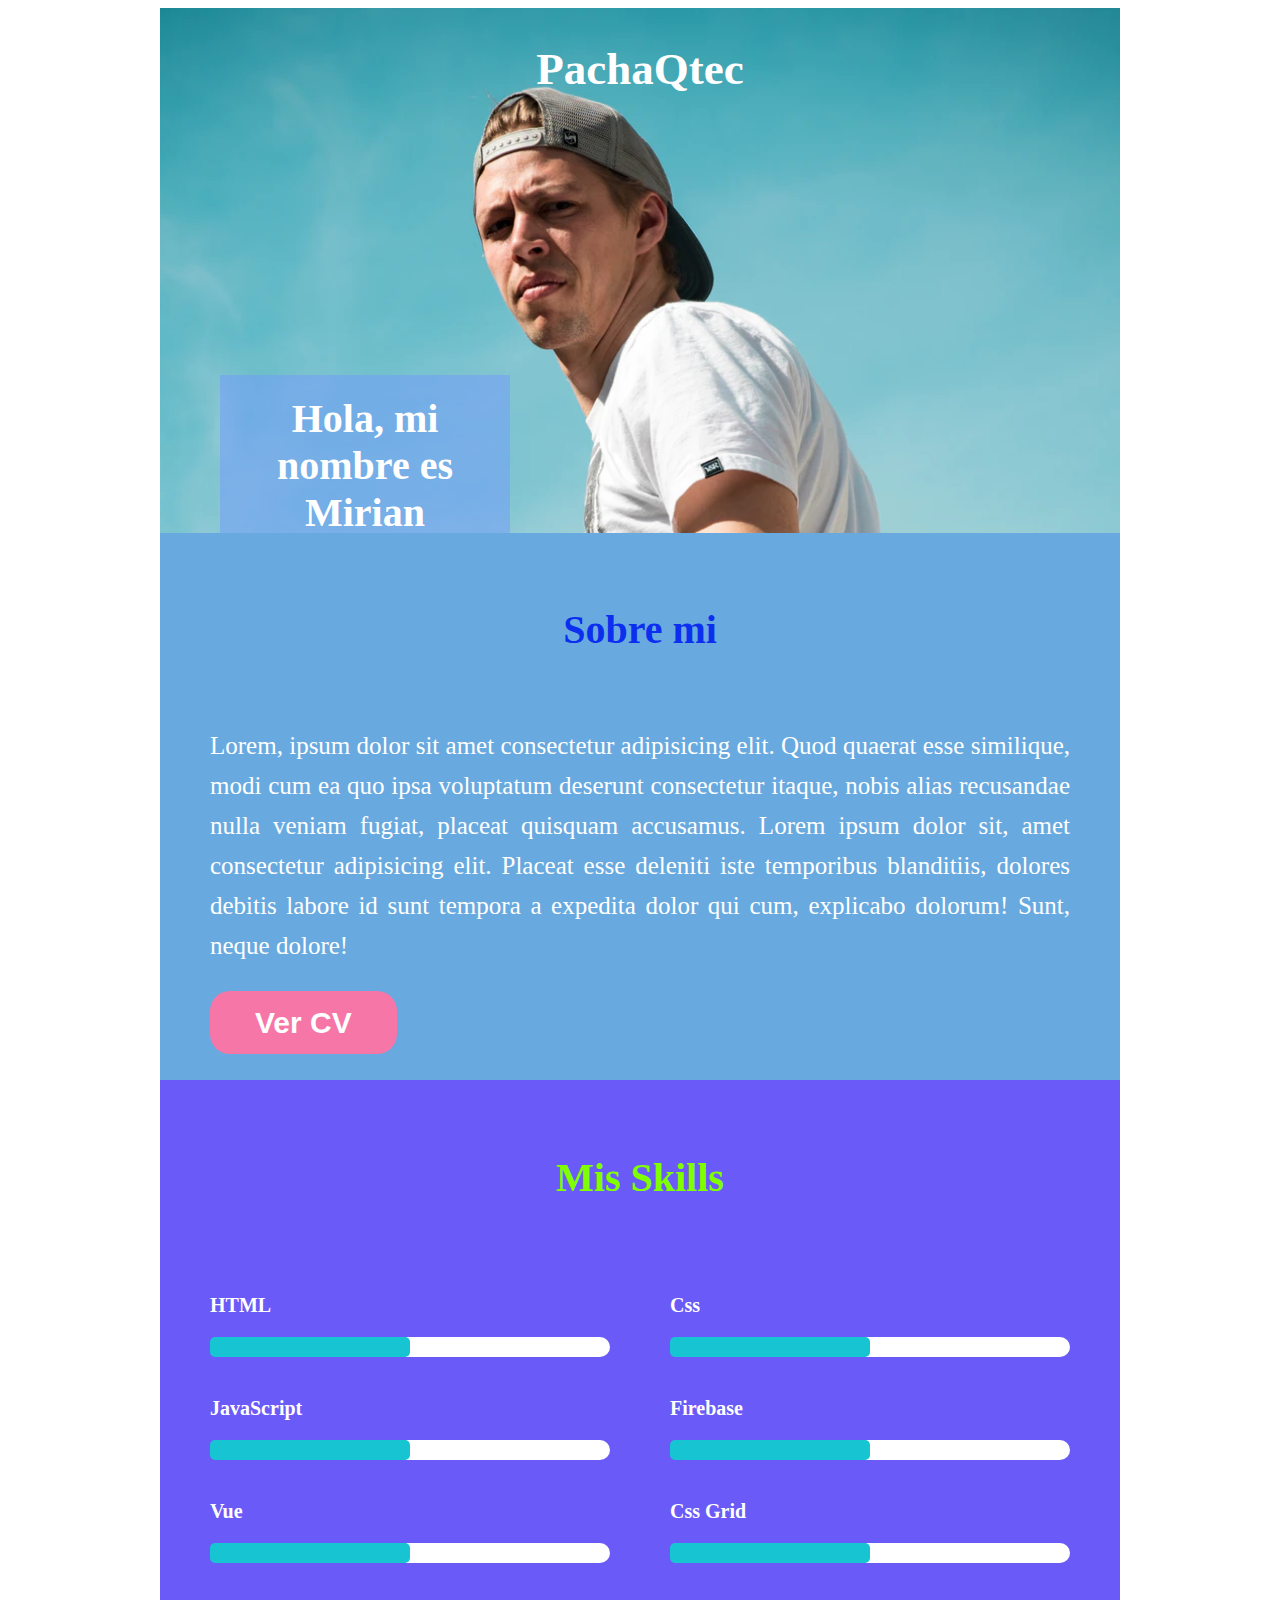
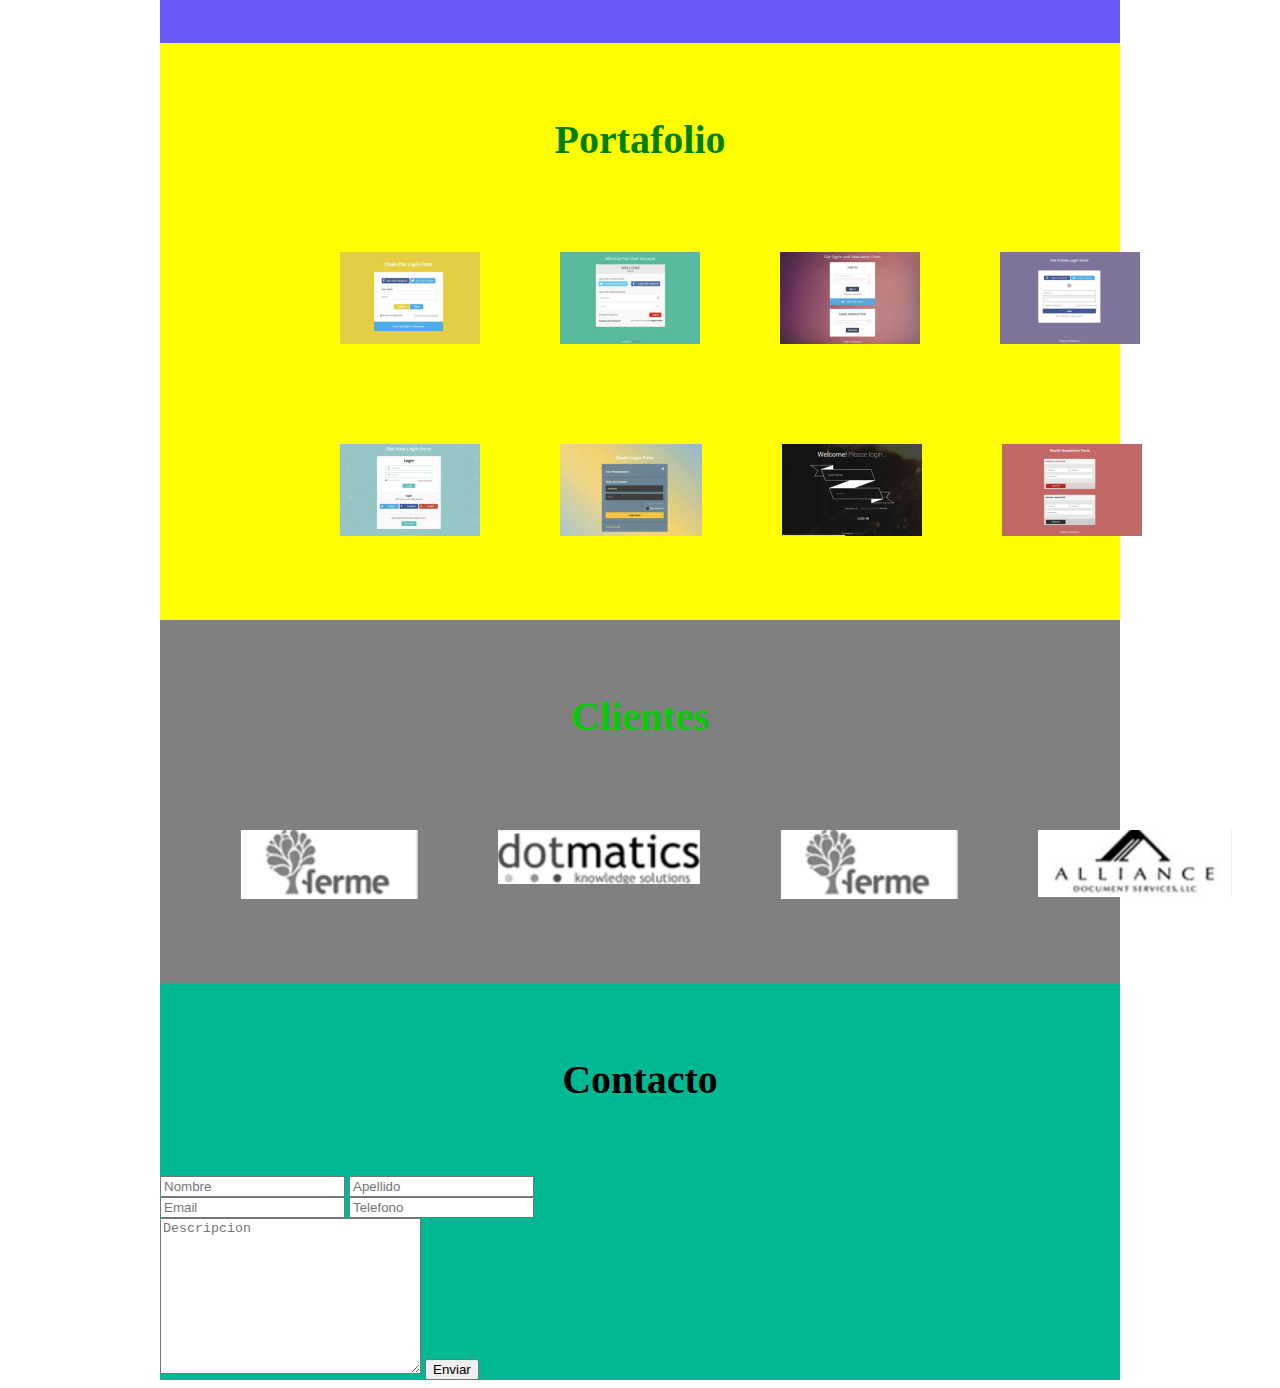
==== index.html @ dd6a8d08 "avance reto" ====
<!DOCTYPE html>
<html lang="en">
  <head>
    <meta charset="UTF-8" />
    <meta name="viewport" content="width=device-width, initial-scale=1.0" />
    <title>Document</title>
    <link rel="stylesheet" href="./styles/reset.css">
    <link rel="stylesheet" href="./styles/main.css">
  </head>
  <body>
    <main>
      <section class="section">
        <div class="div-section image">
        <h1>PachaQtec</h1>        
        <h2 class="hi-name">Hola, mi nombre es Mirian Quispe</h2>
       </div>
      </section>
      <section class="section">
        <div class="div-section section2">
        <h2 class="h2-about-me">Sobre mi</h2>
        <div class="aling2">
        <p class="paragraph">
          Lorem, ipsum dolor sit amet consectetur adipisicing elit. Quod quaerat
          esse similique, modi cum ea quo ipsa voluptatum deserunt consectetur
          itaque, nobis alias recusandae nulla veniam fugiat, placeat quisquam
          accusamus. Lorem ipsum dolor sit, amet consectetur adipisicing elit.
          Placeat esse deleniti iste temporibus blanditiis, dolores debitis
          labore id sunt tempora a expedita dolor qui cum, explicabo dolorum!
          Sunt, neque dolore!
        </p>
        <a href="#">Ver CV</a>
      </div>
      </div>
      </section>
      <section class="section">
        <div class="div-section section3">
        <h2 class="h2-skills">Mis Skills</h2>
        <div class="size-skills">
          <div class="aling-skills">
            <div>
                <h3>HTML</h3>
                <div class="firts"><div class="second"></div></div>
            </div>
            <div>
                <h3>Css</h3>
                <div class="firts"><div class="second"></div></div>
            </div>
          </div>
          <div class="aling-skills">
            <div>
                <h3>JavaScript</h3>
                <div class="firts"><div class="second"></div></div>
            </div>
            <div>
                <h3>Firebase</h3>
                <div class="firts"><div class="second"></div></div>
            </div>
          </div>
          <div class="aling-skills">
            <div>
                <h3>Vue</h3>
                <div class="firts"><div class="second"></div></div>
            </div>
            <div>
                <h3>Css Grid</h3>
                <div class="firts"><div class="second"></div></div>
            </div>
          </div>
        </div>
        </div>
      </section>
      <section class="section">
        <div class="div-section section4">
        <h2 class="h2-portfolio">Portafolio</h2>
        <div class="row">
          <figure>
            <img src="./images/2.png" alt="portafolio1" />
          </figure>
          <figure>
              <img src="./images/3.png" alt="portafolio2" />
            </figure>
            <figure>
              <img src="./images/4.png" alt="portafolio3" />
            </figure>
            <figure>
              <img src="./images/5.png" alt="portafolio4" />
            </figure>
        </div>

        <div class="row">
          <figure>
            <img src="./images/6.png" alt="portafolio5" />
          </figure>
          <figure>
              <img src="./images/7.png" alt="portafolio6" />
            </figure>
            <figure>
              <img src="./images/8.png" alt="portafolio7" />
            </figure>
            <figure>
              <img src="./images/image.png" alt="portafolio8" />
            </figure>
        </div>
          </div>
      </section>
      <section class="section">
        <div class="div-section section5">
        <h2 class="h2-clients">Clientes</h2>
        <div class="row-clients">
          <figure>
            <img src="./images/9.png" alt="client1" />
          </figure>
          <figure>
              <img src="./images/10.png" alt="client1" />
          </figure>
          <figure>
              <img src="./images/9.png" alt="client1" />
          </figure>
          <figure>
              <img src="./images/11.png" alt="client1" />
          </figure>
        </div>
      </div>
      </section>
      <section class="section">
        <div class="div-section section6">
        <h2 class="h2-contact">Contacto</h2>
        <form action="">
          <div> 
            <input type="text" placeholder="Nombre" pattern="[A-Za-z]"/>
            <input type="text" placeholder="Apellido" pattern="[A-Za-z]"/>

          </div>
          <div>
            <input type="email" placeholder="Email" minlength="6" maxlength="50"/>
            <input type="text" placeholder="Telefono" minlength="5" maxlength="10" pattern="[0-9]"/> 
          </div>
          <textarea cols="30" rows="10" placeholder="Descripcion" maxlength="150" pattern="[A-Za-z]"></textarea>
          <button>Enviar</button>
        </form>
      </div>
      </section>
    </main>
  </body>
</html>
---- styles/main.css ----
h1{
    text-align: center;
    color: white;
    font-size: 45px;
    padding-top: 5px;
    font-weight: bold;
}
.section {
    display: flex;
    justify-content: center;  
}
.image{
    background-image: url("../images/profile.png");
    height: 525px;
}
.div-section {
    width: 960px;
    
}
.hi-name {
    text-align: center;
    color: white;
    width: 250px;
    background-color: rgba(114, 153, 254, 0.5);
    padding: 20px;
    margin-left: 60px;
    margin-top: 280px;
}
h2{
    font-size: 40px;
    padding: 40px;
    text-align: center;
}
/*ABOUT ME*/

.section2{
    background-color: rgb(104, 170, 224);
}
.h2-about-me{
    color: rgb(12, 46, 238);
    font-weight: bolder;

}
.paragraph{
    font-size: 25px;
    line-height: 40px;
    padding-left: 50px;
    padding-right: 50px;
    color: white;
    text-align: justify ;
    margin-bottom: 40px;
}
.aling2{
    margin-bottom: 40px;
}

a{
    font-weight: bolder;
    font-family: Arial, Helvetica, sans-serif;
    font-size: 30px;
    padding: 15px 45px;
    background: rgb(245, 118, 167);
    border: 1px unset #740f66;
    color: #fff;
    border-radius: 20px;
    text-decoration:none;
    margin-left: 50px;
}
/*MY SKILLS*/
.section3{
    background-color: rgb(106, 90, 247);
}

.size-skills{
    margin-bottom: 80px;

}
h3{
    font-size: 20px;
    color: #fff;
    margin-bottom: 20px;
}
.h2-skills{
    color: chartreuse;
    font-weight: bolder;
}

.firts {
    background: #fff;
    height: 20px;
    width: 400px;
    border-radius: 10px;
}

.second {
    background: rgb(22, 197, 209);
    height: 20px;
    width: 200px;
    border-radius: 5px;
}

.aling-skills{
    display: flex;
    margin-bottom: 20px;
    justify-content: space-between;
    padding-left: 50px;
    padding-right: 50px;
}

/*Portafolio*/
.h2-portfolio{
    color: green;
}

.section4{
    background-color: yellow ;
    font-weight: bolder;
}
.row{
    display: flex;
    align-content: space-between;
    padding-left: 140px;
    margin-bottom: 60px;
}
figure{
    margin-right: 40px;
    margin-bottom: 20px;
}

/*Clients*/

.h2-clients{
    color: rgb(9, 201, 9);
    font-weight: bolder;
}
.section5{
    background-color: grey;
}
.row-clients{
    display: flex;
    align-content: space-between;
    padding-left: 40px;
    padding-right: 40px;
    margin-bottom: 60px;
}
/*Contact*/
.section6{
    background-color: #00b894;
}
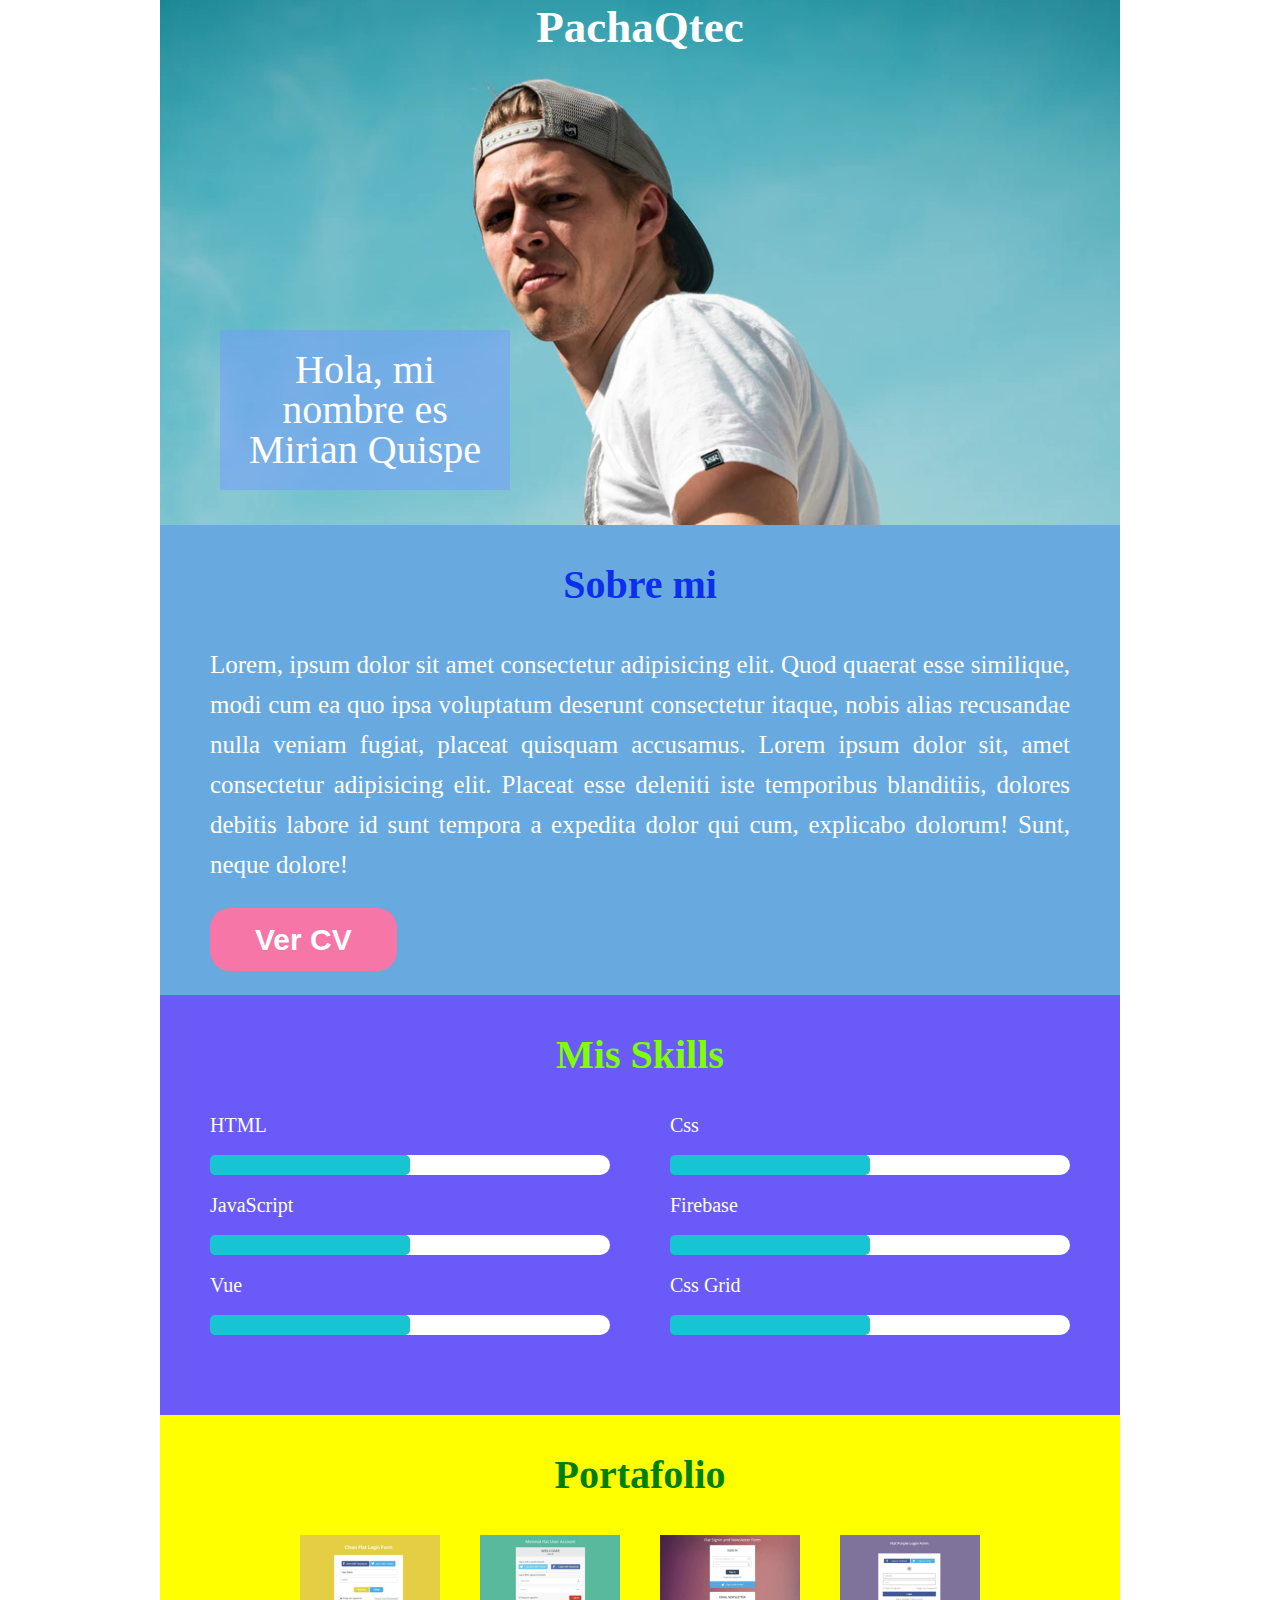
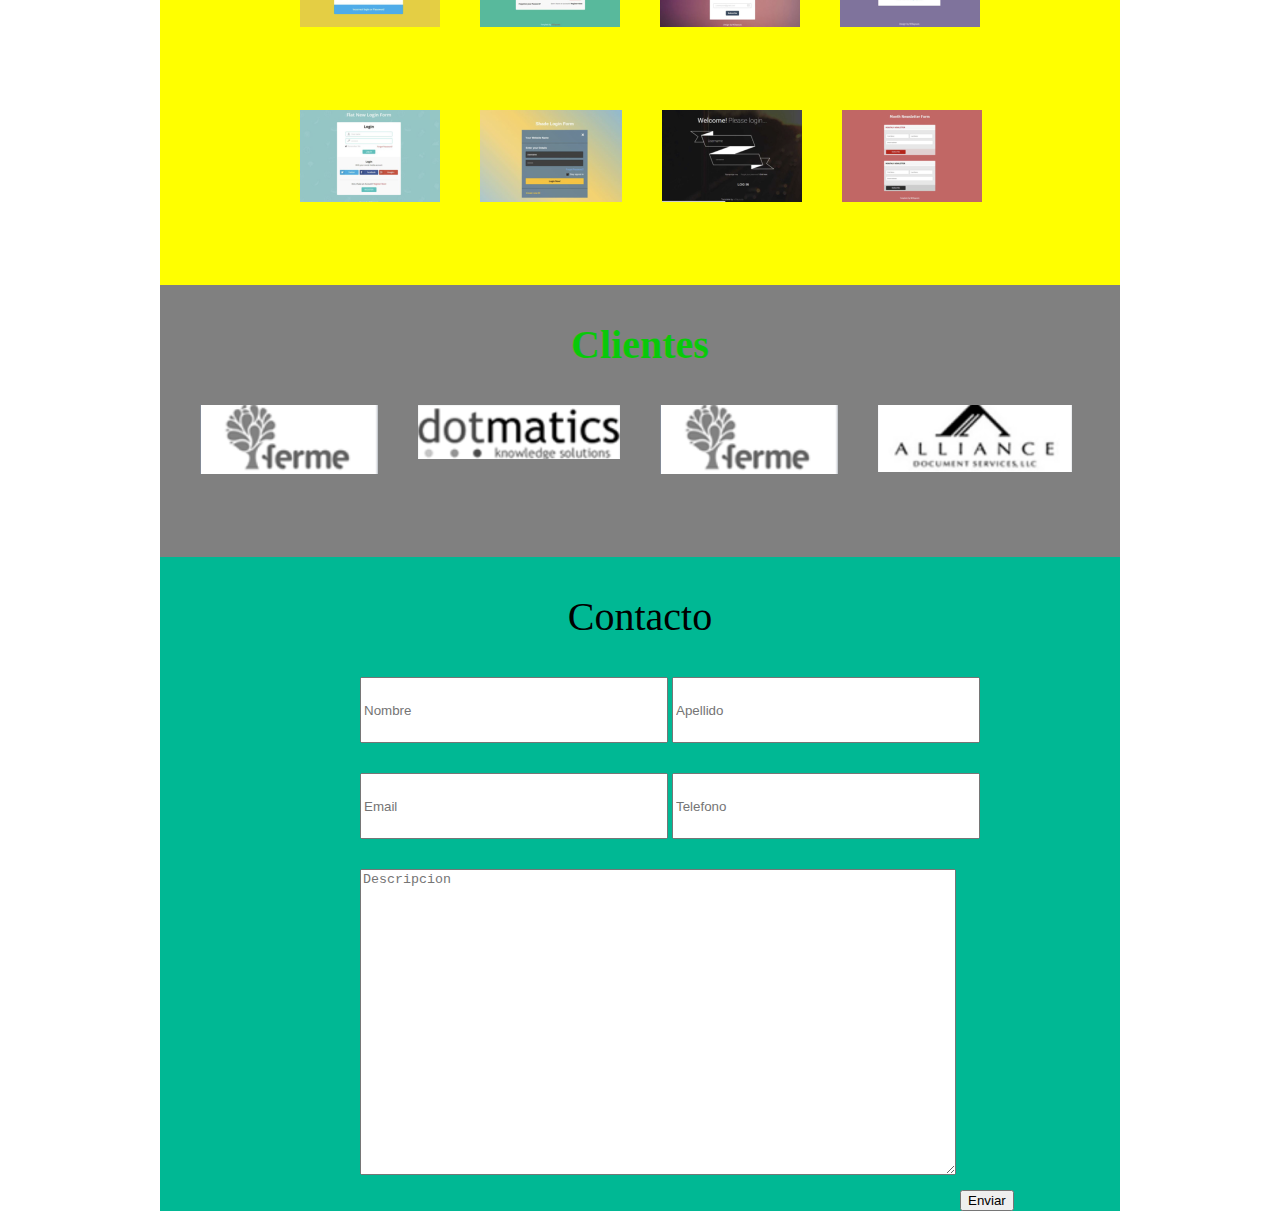
==== commit 9cfa28eb: "form by css" ====
--- a/index.html
+++ b/index.html
@@ -125,18 +125,18 @@
       <section class="section">
         <div class="div-section section6">
         <h2 class="h2-contact">Contacto</h2>
-        <form action="">
-          <div> 
+        <form action="#">
+          <div class="form"> 
             <input type="text" placeholder="Nombre" pattern="[A-Za-z]"/>
             <input type="text" placeholder="Apellido" pattern="[A-Za-z]"/>
 
           </div>
-          <div>
+          <div class="form">
             <input type="email" placeholder="Email" minlength="6" maxlength="50"/>
             <input type="text" placeholder="Telefono" minlength="5" maxlength="10" pattern="[0-9]"/> 
           </div>
-          <textarea cols="30" rows="10" placeholder="Descripcion" maxlength="150" pattern="[A-Za-z]"></textarea>
-          <button>Enviar</button>
+          <textarea  cols="30" rows="10" placeholder="Descripcion" maxlength="150" pattern="[A-Za-z]"></textarea>
+          <button type="submit">Enviar</button>
         </form>
       </div>
       </section>
--- a/styles/main.css
+++ b/styles/main.css
@@ -149,6 +149,24 @@
     background-color: #00b894;
 }
 
+.form{
+    margin: auto;
+    padding-left: 200px;
+    margin-bottom: 30px;
+}
+input{
+    width: 300px;
+    height: 60px;
+}
+
+textarea{
+    width: 590px;
+    height: 300px;
+    margin-left: 200px;
+    margin-bottom: 30px;
+}
+
+
 
 
 
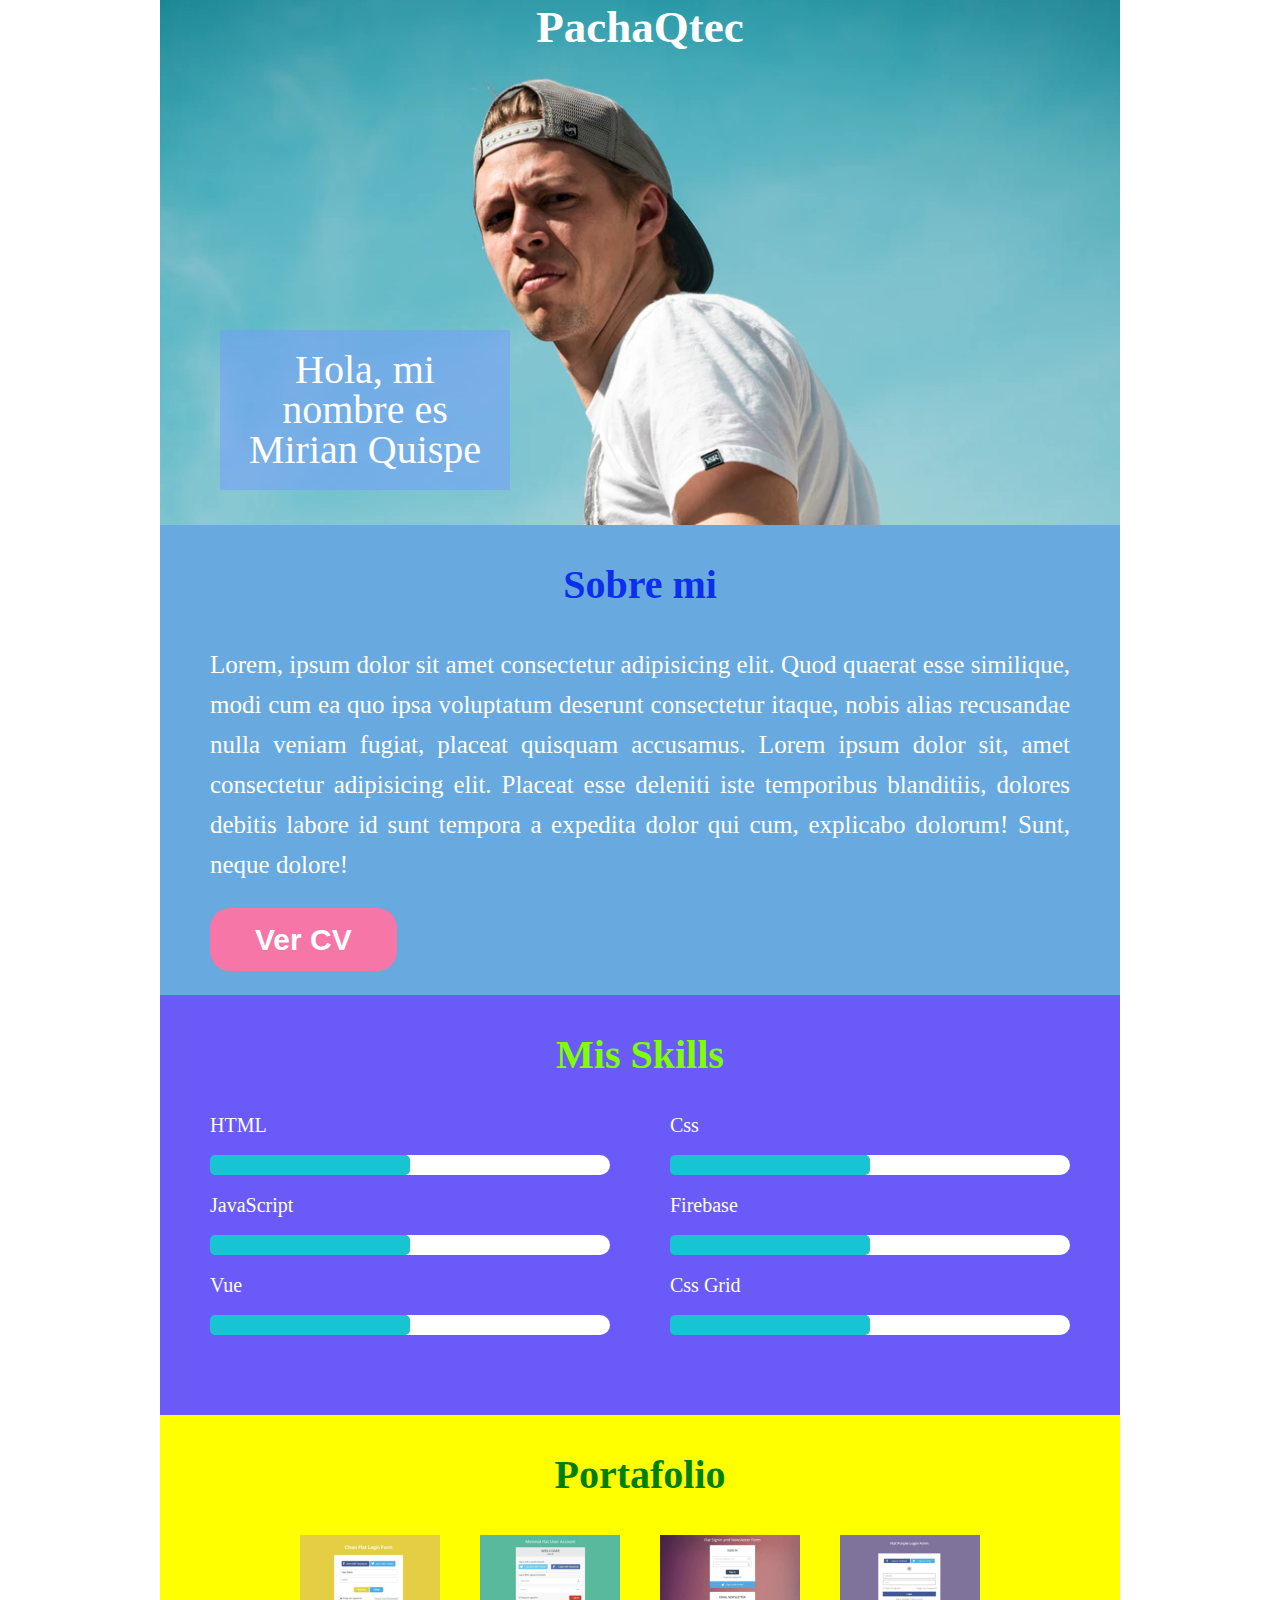
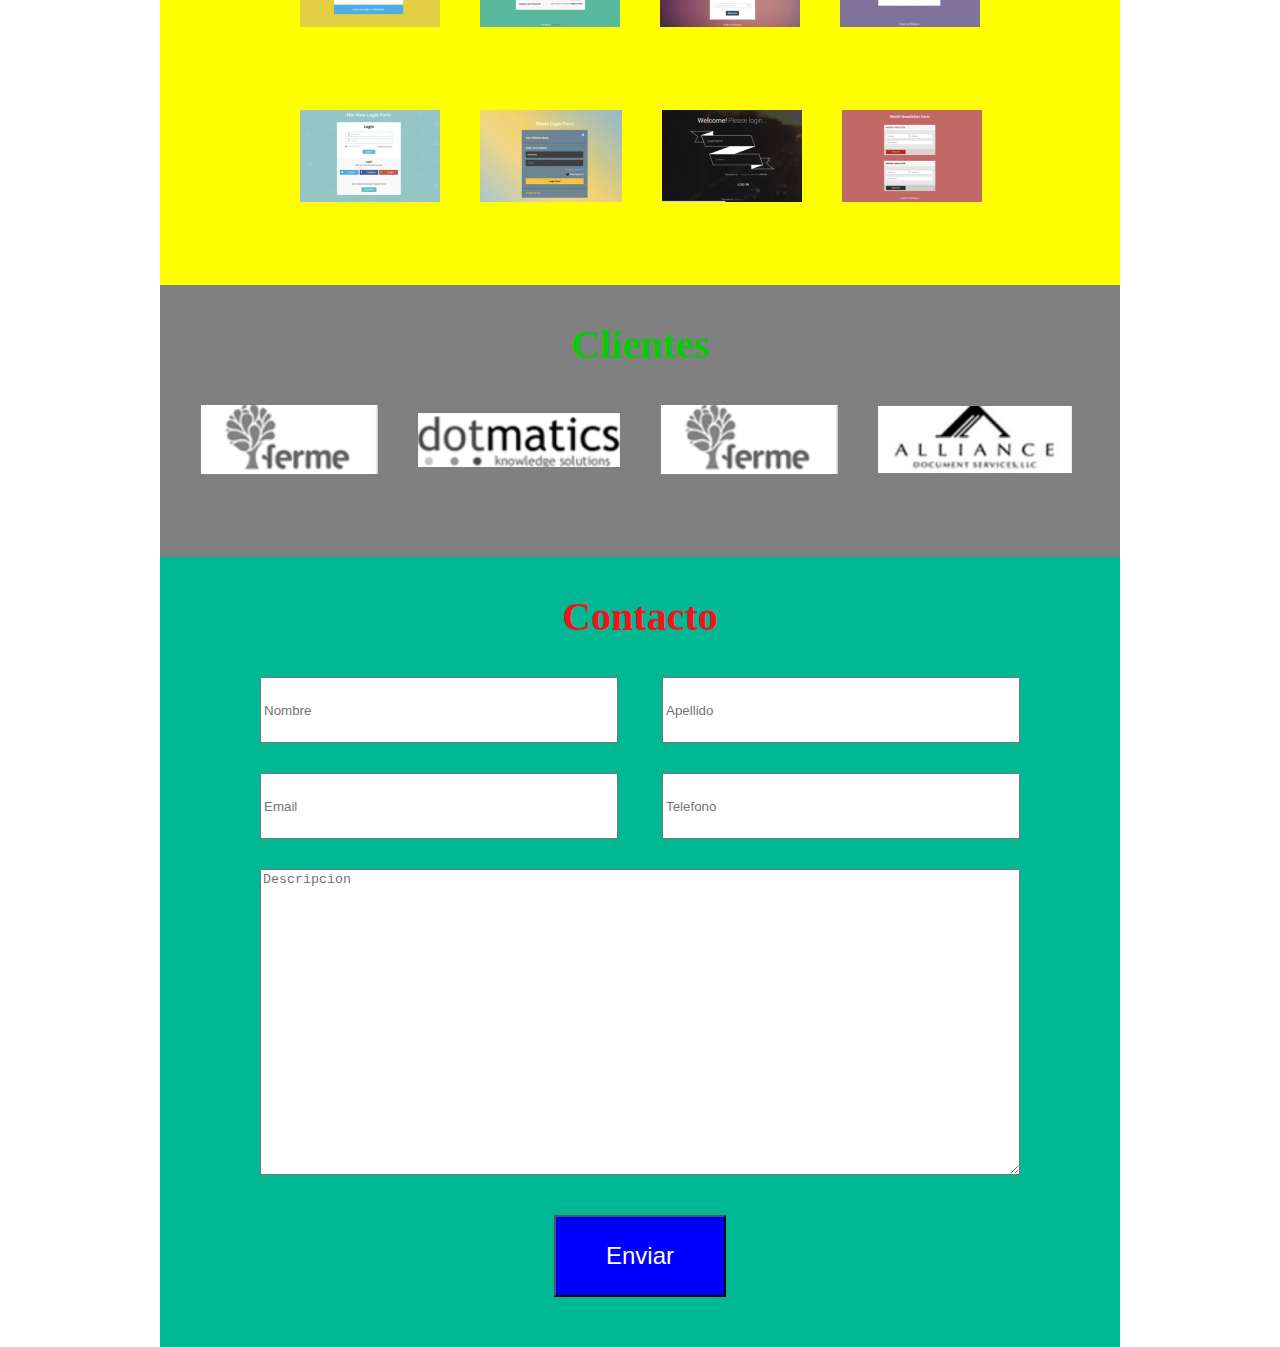
==== commit 18465ef6: "firts-finish profile" ====
--- a/index.html
+++ b/index.html
@@ -16,7 +16,7 @@
        </div>
       </section>
       <section class="section">
-        <div class="div-section section2">
+        <div class="div-section about-me">
         <h2 class="h2-about-me">Sobre mi</h2>
         <div class="aling2">
         <p class="paragraph">
@@ -33,7 +33,7 @@
       </div>
       </section>
       <section class="section">
-        <div class="div-section section3">
+        <div class="div-section skills">
         <h2 class="h2-skills">Mis Skills</h2>
         <div class="size-skills">
           <div class="aling-skills">
@@ -70,7 +70,7 @@
         </div>
       </section>
       <section class="section">
-        <div class="div-section section4">
+        <div class="div-section portfolio">
         <h2 class="h2-portfolio">Portafolio</h2>
         <div class="row">
           <figure>
@@ -104,7 +104,7 @@
           </div>
       </section>
       <section class="section">
-        <div class="div-section section5">
+        <div class="div-section clients">
         <h2 class="h2-clients">Clientes</h2>
         <div class="row-clients">
           <figure>
@@ -123,20 +123,25 @@
       </div>
       </section>
       <section class="section">
-        <div class="div-section section6">
+        <div class="div-section contact">
         <h2 class="h2-contact">Contacto</h2>
         <form action="#">
           <div class="form"> 
-            <input type="text" placeholder="Nombre" pattern="[A-Za-z]"/>
-            <input type="text" placeholder="Apellido" pattern="[A-Za-z]"/>
+            <input type="text" placeholder="Nombre" pattern="[A-Za-z]" required/>
+            <input type="text" placeholder="Apellido" pattern="[A-Za-z]" required/>
 
           </div>
           <div class="form">
-            <input type="email" placeholder="Email" minlength="6" maxlength="50"/>
-            <input type="text" placeholder="Telefono" minlength="5" maxlength="10" pattern="[0-9]"/> 
+            <input type="email" placeholder="Email" minlength="6" maxlength="50" required/>
+            <input type="text" placeholder="Telefono" minlength="5" maxlength="10" pattern="[0-9]" required/> 
           </div>
-          <textarea  cols="30" rows="10" placeholder="Descripcion" maxlength="150" pattern="[A-Za-z]"></textarea>
+          <div class="form">
+          <textarea cols="30" rows="10" placeholder="Descripcion" maxlength="150" pattern="[A-Za-z]" required></textarea>
+        </div>
+        <div class="button">
           <button type="submit">Enviar</button>
+        </div>
+        
         </form>
       </div>
       </section>
--- a/styles/main.css
+++ b/styles/main.css
@@ -34,7 +34,7 @@
 }
 /*ABOUT ME*/
 
-.section2{
+.about-me{
     background-color: rgb(104, 170, 224);
 }
 .h2-about-me{
@@ -68,7 +68,7 @@
     margin-left: 50px;
 }
 /*MY SKILLS*/
-.section3{
+.skills{
     background-color: rgb(106, 90, 247);
 }
 
@@ -113,7 +113,7 @@
     color: green;
 }
 
-.section4{
+.portfolio{
     background-color: yellow ;
     font-weight: bolder;
 }
@@ -134,36 +134,58 @@
     color: rgb(9, 201, 9);
     font-weight: bolder;
 }
-.section5{
+.clients{
     background-color: grey;
 }
 .row-clients{
     display: flex;
+    align-items: center;
     align-content: space-between;
     padding-left: 40px;
     padding-right: 40px;
     margin-bottom: 60px;
 }
 /*Contact*/
-.section6{
+.contact{
     background-color: #00b894;
 }
 
 .form{
-    margin: auto;
-    padding-left: 200px;
-    margin-bottom: 30px;
+    display: flex;
+    margin-bottom: 30px; 
+    justify-content: space-between;
+    margin-left: 100px;
+    margin-right: 100px;
 }
 input{
-    width: 300px;
+    width: 350px;
     height: 60px;
+}
+.h2-contact{
+    color: rgb(248, 16, 27);
+    font-weight: bolder;
 }
 
 textarea{
-    width: 590px;
+    width: 100%;
     height: 300px;
-    margin-left: 200px;
-    margin-bottom: 30px;
+    margin-bottom: 10px;
+}
+button{
+    font-size: 24px;
+    padding:  25px 50px 25px 50px;
+    display: flex;
+    margin-bottom: 20px;
+    text-align: center;
+    color: white;
+    background-color: blue;
+}
+.button{
+    display: flex;
+    justify-content: center;
+    margin-bottom: 30px; 
+    margin-left: 100px;
+    margin-right: 100px;
 }
 
 
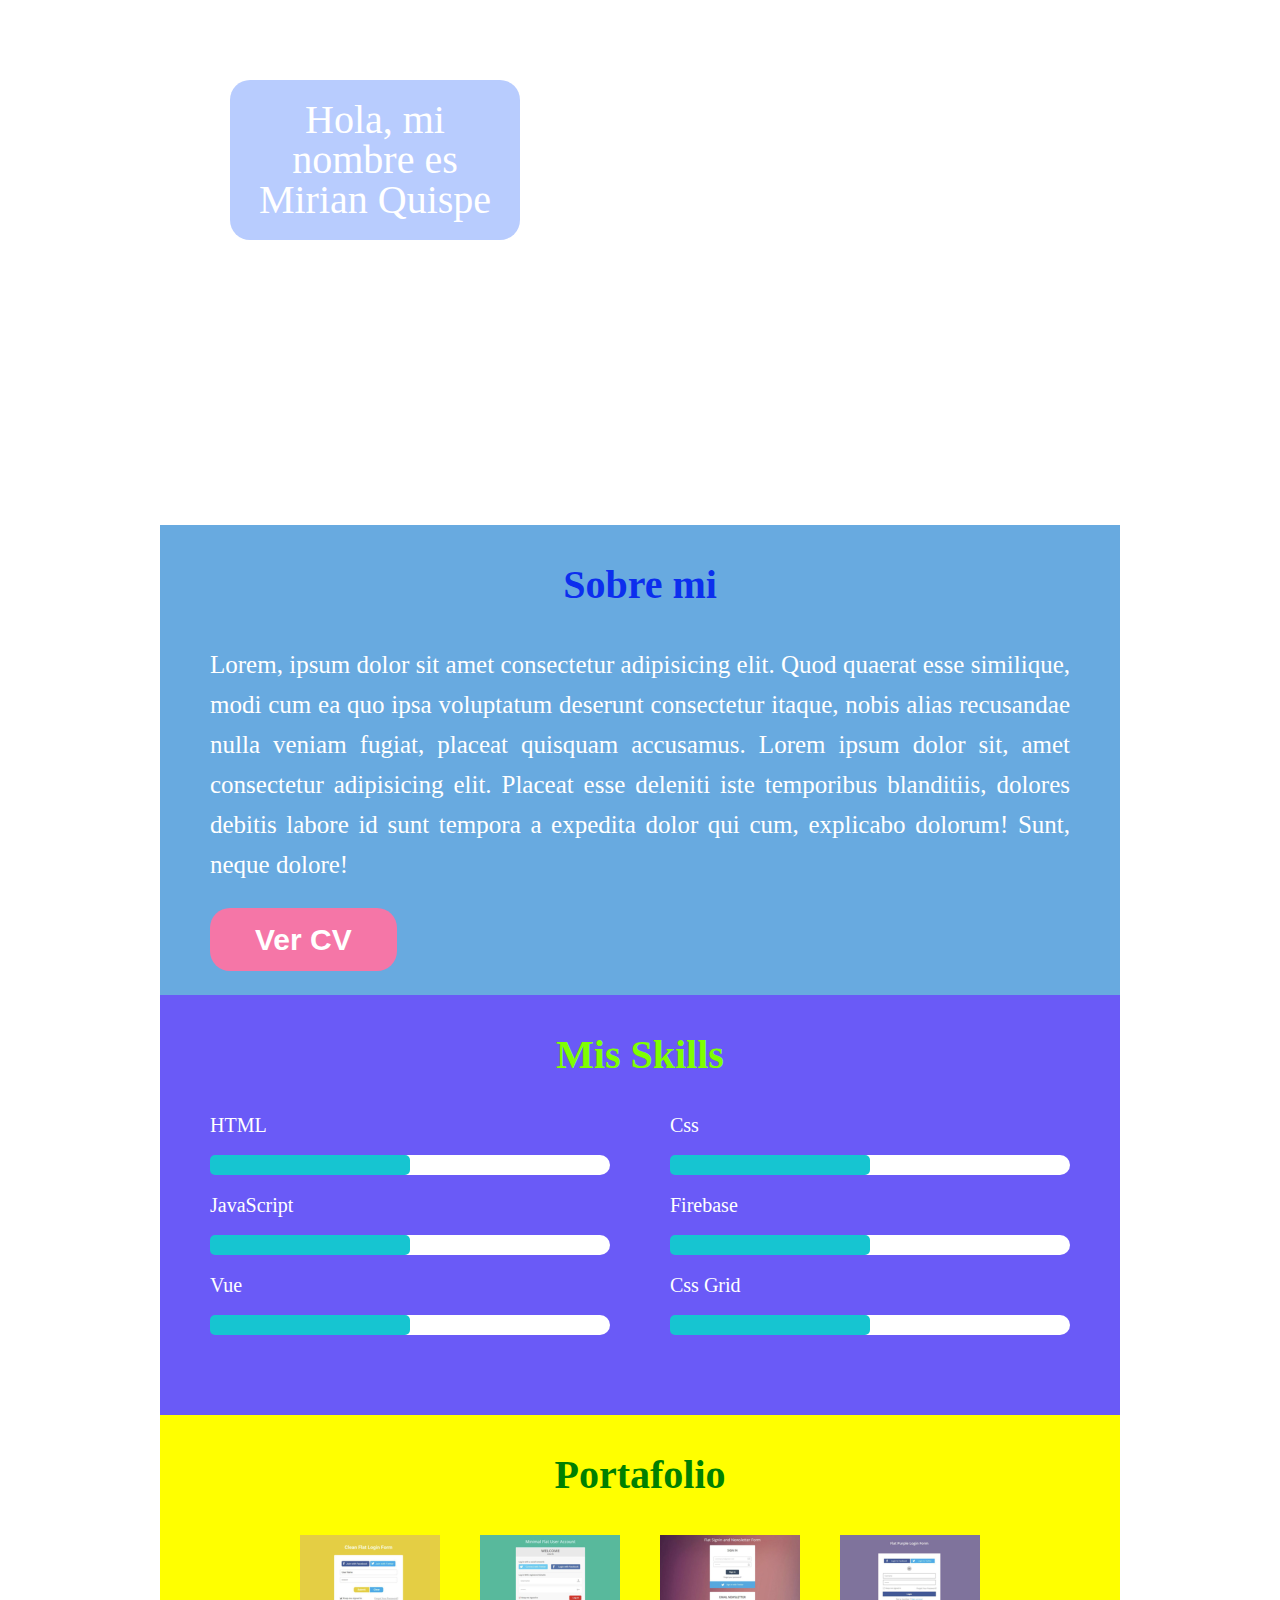
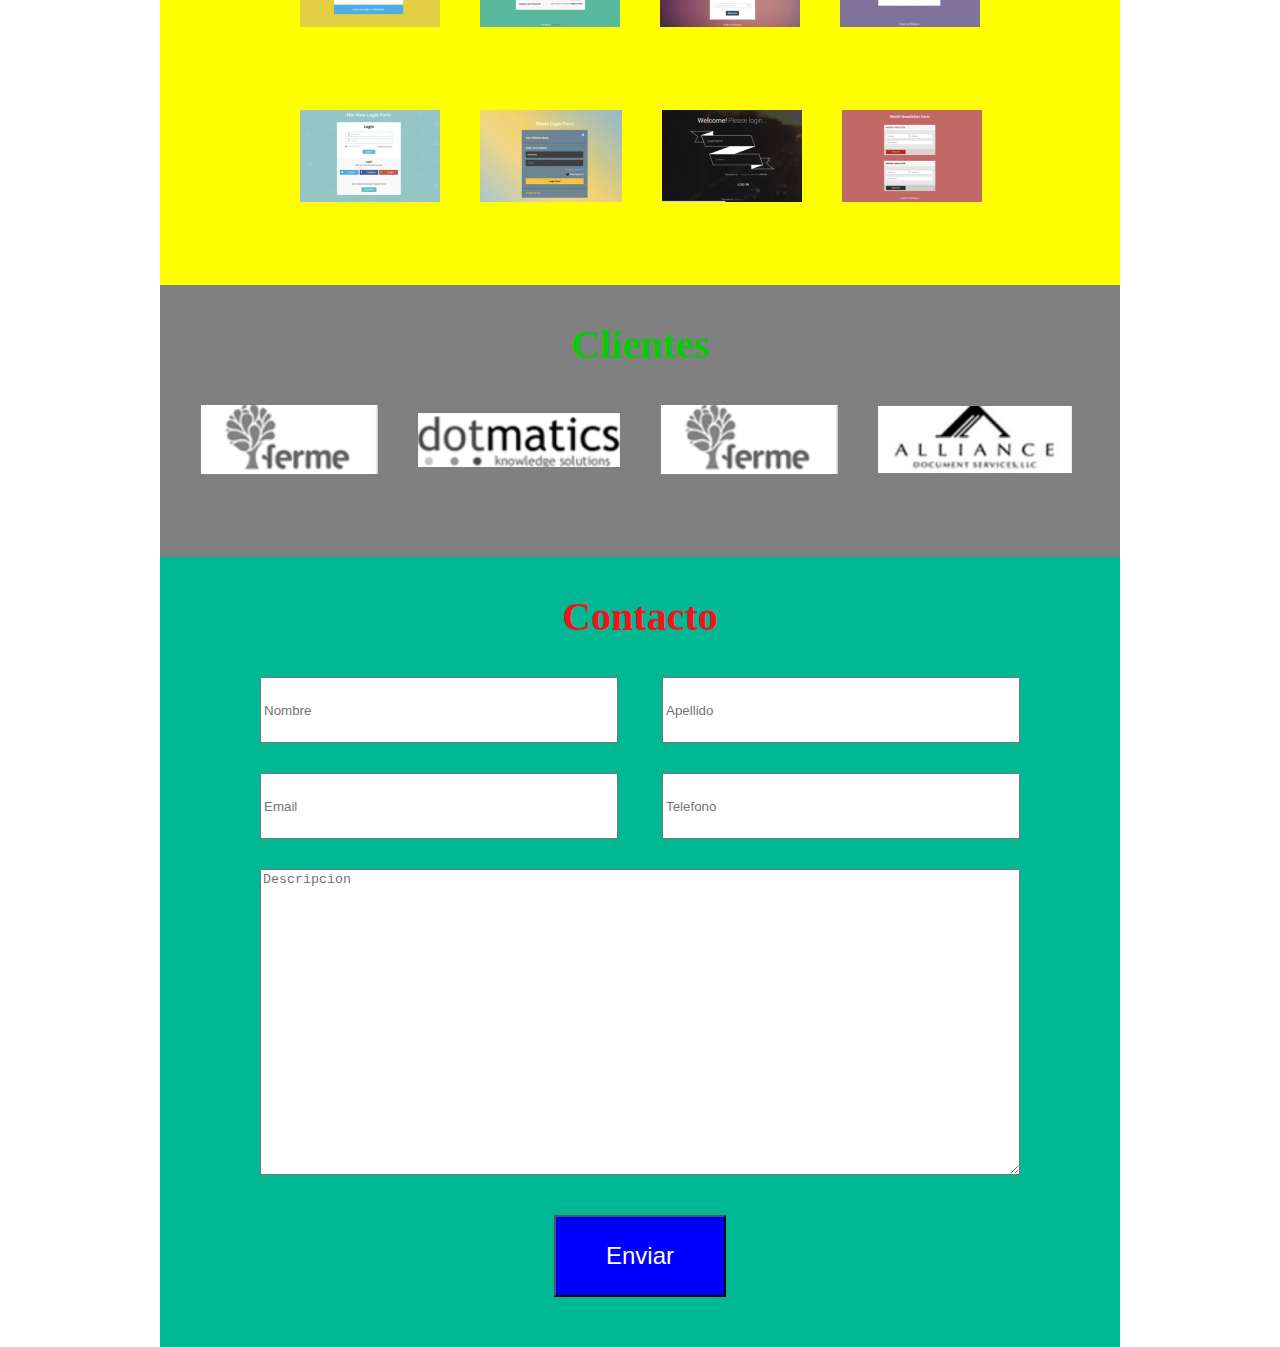
==== commit 5ddb2c78: "finish-profile" ====
--- a/index.html
+++ b/index.html
@@ -11,7 +11,7 @@
     <main>
       <section class="section">
         <div class="div-section image">
-        <h1>PachaQtec</h1>        
+       <!--<h1>PachaQtec</h1>-->        
         <h2 class="hi-name">Hola, mi nombre es Mirian Quispe</h2>
        </div>
       </section>
--- a/styles/main.css
+++ b/styles/main.css
@@ -1,17 +1,23 @@
+main{
+    background-image: url("../images/blue2.jpg");
+	background-attachment: fixed;
+}
 
 h1{
-    text-align: center;
-    color: white;
+    /*text-align: center;*/
+    padding-left: 50px;
+    color: rgb(20, 121, 216);
     font-size: 45px;
     padding-top: 5px;
     font-weight: bold;
-}
+}   
 .section {
     display: flex;
     justify-content: center;  
 }
 .image{
-    background-image: url("../images/profile.png");
+    background-image: url("../images/kira3.jpg");
+    background-repeat: no-repeat;
     height: 525px;
 }
 .div-section {
@@ -23,9 +29,13 @@
     color: white;
     width: 250px;
     background-color: rgba(114, 153, 254, 0.5);
+    border-bottom-left-radius: 20px;
+    border-bottom-right-radius: 20px;
+    border-top-left-radius: 20px;
+    border-top-right-radius: 20px;
     padding: 20px;
-    margin-left: 60px;
-    margin-top: 280px;
+    margin-left: 70px;
+    margin-top: 80px;
 }
 h2{
     font-size: 40px;
@@ -35,6 +45,7 @@
 /*ABOUT ME*/
 
 .about-me{
+    /*border-top-right-radius: 160px;*/
     background-color: rgb(104, 170, 224);
 }
 .h2-about-me{
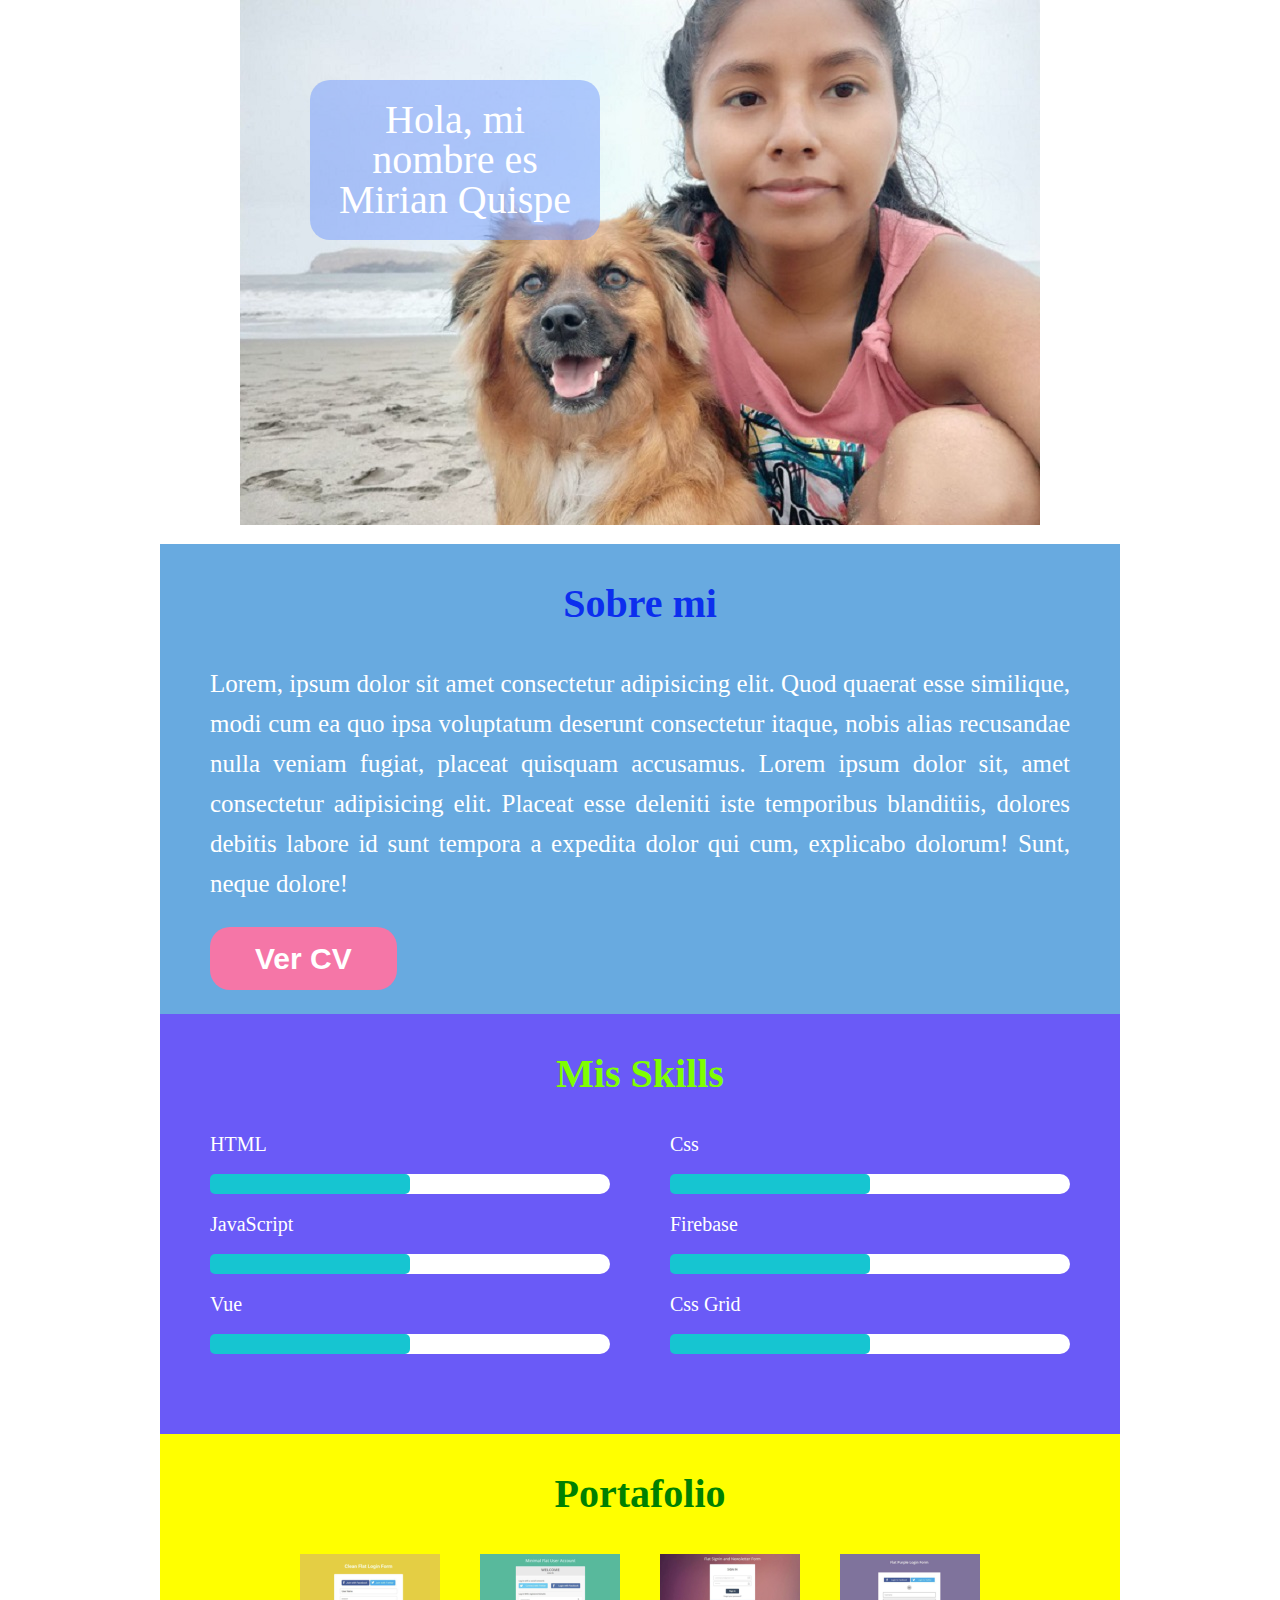
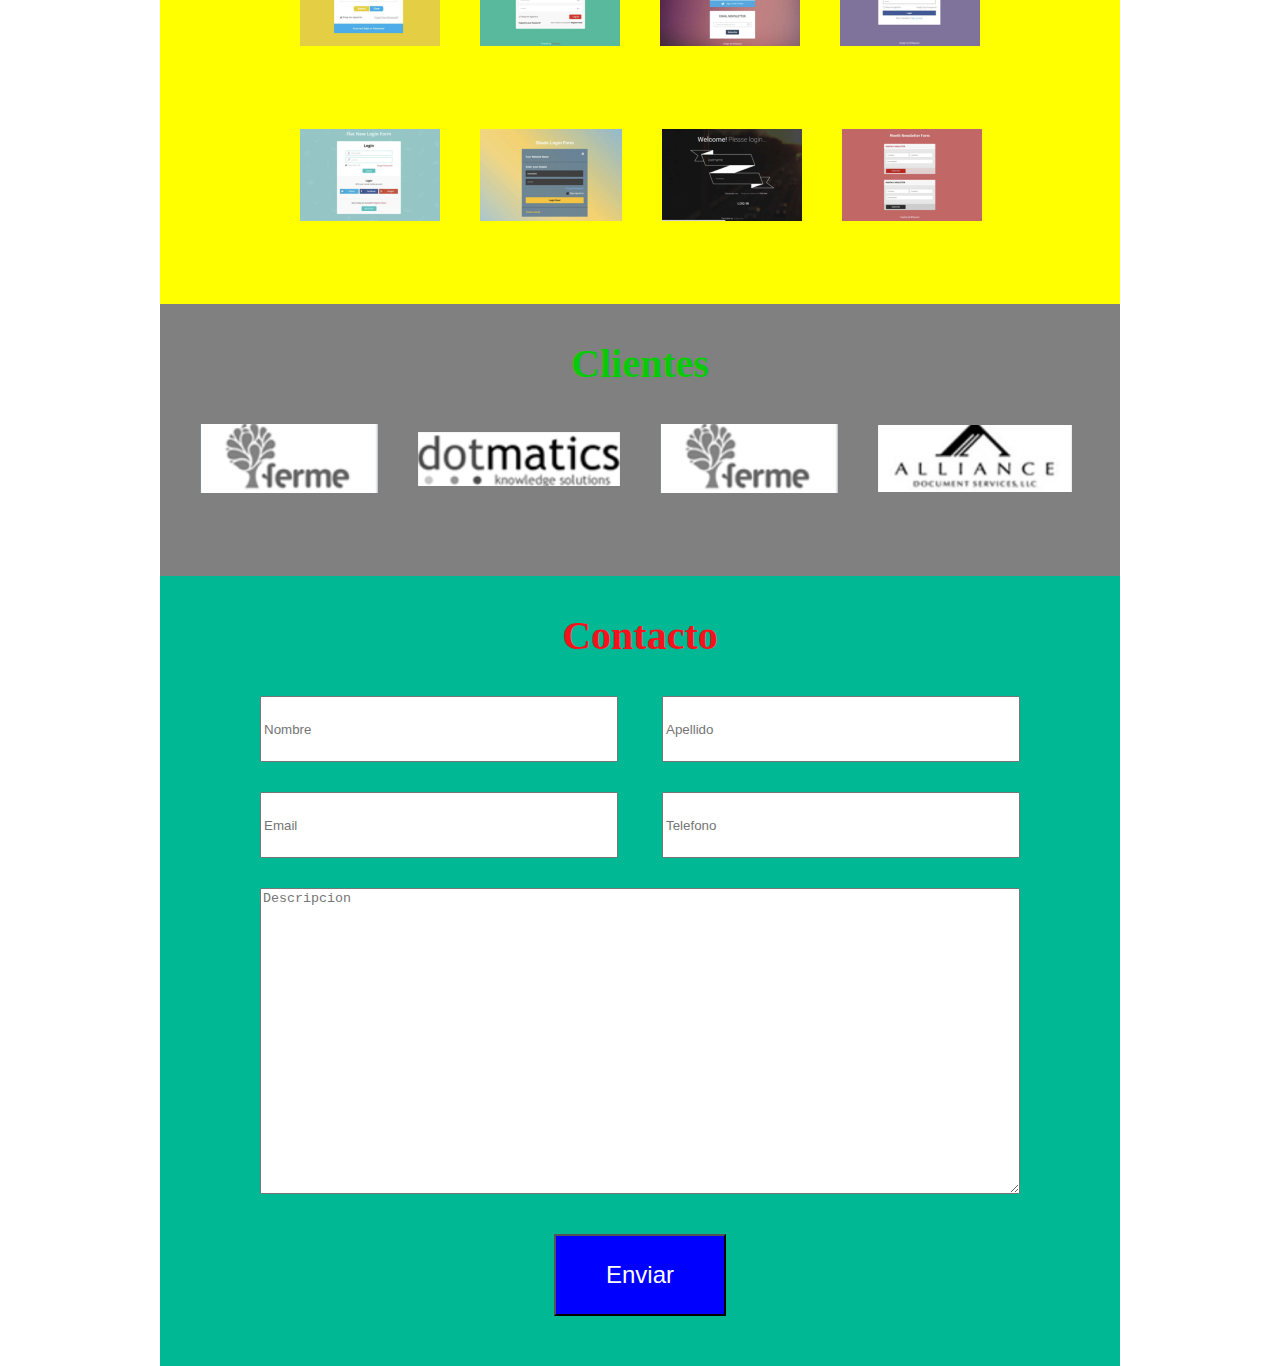
==== commit 2aa3b4a0: "some" ====
--- a/index.html
+++ b/index.html
@@ -4,79 +4,81 @@
     <meta charset="UTF-8" />
     <meta name="viewport" content="width=device-width, initial-scale=1.0" />
     <title>Document</title>
-    <link rel="stylesheet" href="./styles/reset.css">
-    <link rel="stylesheet" href="./styles/main.css">
+    <link rel="stylesheet" href="./styles/reset.css" />
+    <link rel="stylesheet" href="./styles/main.css" />
   </head>
   <body>
     <main>
-      <section class="section">
-        <div class="div-section image">
-       <!--<h1>PachaQtec</h1>-->        
-        <h2 class="hi-name">Hola, mi nombre es Mirian Quispe</h2>
-       </div>
+      <section>
+        <div class="div-section width-imagen">
+          <div class="image">
+            <h2 class="hi-name">Hola, mi nombre es Mirian Quispe</h2>
+          </div>
+          <!--<h1>PachaQtec</h1>-->
+        </div>
       </section>
-      <section class="section">
+      <section>
         <div class="div-section about-me">
-        <h2 class="h2-about-me">Sobre mi</h2>
-        <div class="aling2">
-        <p class="paragraph">
-          Lorem, ipsum dolor sit amet consectetur adipisicing elit. Quod quaerat
-          esse similique, modi cum ea quo ipsa voluptatum deserunt consectetur
-          itaque, nobis alias recusandae nulla veniam fugiat, placeat quisquam
-          accusamus. Lorem ipsum dolor sit, amet consectetur adipisicing elit.
-          Placeat esse deleniti iste temporibus blanditiis, dolores debitis
-          labore id sunt tempora a expedita dolor qui cum, explicabo dolorum!
-          Sunt, neque dolore!
-        </p>
-        <a href="#">Ver CV</a>
-      </div>
-      </div>
+          <h2 class="h2-about-me">Sobre mi</h2>
+          <div class="div-paragraph">
+            <p class="paragraph">
+              Lorem, ipsum dolor sit amet consectetur adipisicing elit. Quod
+              quaerat esse similique, modi cum ea quo ipsa voluptatum deserunt
+              consectetur itaque, nobis alias recusandae nulla veniam fugiat,
+              placeat quisquam accusamus. Lorem ipsum dolor sit, amet
+              consectetur adipisicing elit. Placeat esse deleniti iste
+              temporibus blanditiis, dolores debitis labore id sunt tempora a
+              expedita dolor qui cum, explicabo dolorum! Sunt, neque dolore!
+            </p>
+            <a href="#">Ver CV</a>
+          </div>
+        </div>
       </section>
-      <section class="section">
+      <section>
         <div class="div-section skills">
-        <h2 class="h2-skills">Mis Skills</h2>
-        <div class="size-skills">
-          <div class="aling-skills">
-            <div>
+          <h2 class="h2-skills">Mis Skills</h2>
+          <div class="size-skills">
+            <div class="aling-skills">
+              <div>
                 <h3>HTML</h3>
                 <div class="firts"><div class="second"></div></div>
-            </div>
-            <div>
+              </div>
+              <div>
                 <h3>Css</h3>
                 <div class="firts"><div class="second"></div></div>
+              </div>
             </div>
-          </div>
-          <div class="aling-skills">
-            <div>
+            <div class="aling-skills">
+              <div>
                 <h3>JavaScript</h3>
                 <div class="firts"><div class="second"></div></div>
-            </div>
-            <div>
+              </div>
+              <div>
                 <h3>Firebase</h3>
                 <div class="firts"><div class="second"></div></div>
+              </div>
             </div>
-          </div>
-          <div class="aling-skills">
-            <div>
+            <div class="aling-skills">
+              <div>
                 <h3>Vue</h3>
                 <div class="firts"><div class="second"></div></div>
-            </div>
-            <div>
+              </div>
+              <div>
                 <h3>Css Grid</h3>
                 <div class="firts"><div class="second"></div></div>
+              </div>
             </div>
           </div>
         </div>
-        </div>
       </section>
-      <section class="section">
+      <section>
         <div class="div-section portfolio">
-        <h2 class="h2-portfolio">Portafolio</h2>
-        <div class="row">
-          <figure>
-            <img src="./images/2.png" alt="portafolio1" />
-          </figure>
-          <figure>
+          <h2 class="h2-portfolio">Portafolio</h2>
+          <div class="row">
+            <figure>
+              <img src="./images/2.png" alt="portafolio1" />
+            </figure>
+            <figure>
               <img src="./images/3.png" alt="portafolio2" />
             </figure>
             <figure>
@@ -85,13 +87,13 @@
             <figure>
               <img src="./images/5.png" alt="portafolio4" />
             </figure>
-        </div>
+          </div>
 
-        <div class="row">
-          <figure>
-            <img src="./images/6.png" alt="portafolio5" />
-          </figure>
-          <figure>
+          <div class="row">
+            <figure>
+              <img src="./images/6.png" alt="portafolio5" />
+            </figure>
+            <figure>
               <img src="./images/7.png" alt="portafolio6" />
             </figure>
             <figure>
@@ -100,50 +102,78 @@
             <figure>
               <img src="./images/image.png" alt="portafolio8" />
             </figure>
+          </div>
         </div>
+      </section>
+      <section>
+        <div class="div-section clients">
+          <h2 class="h2-clients">Clientes</h2>
+          <div class="row-clients">
+            <figure>
+              <img src="./images/9.png" alt="client1" />
+            </figure>
+            <figure>
+              <img src="./images/10.png" alt="client1" />
+            </figure>
+            <figure>
+              <img src="./images/9.png" alt="client1" />
+            </figure>
+            <figure>
+              <img src="./images/11.png" alt="client1" />
+            </figure>
           </div>
+        </div>
       </section>
-      <section class="section">
-        <div class="div-section clients">
-        <h2 class="h2-clients">Clientes</h2>
-        <div class="row-clients">
-          <figure>
-            <img src="./images/9.png" alt="client1" />
-          </figure>
-          <figure>
-              <img src="./images/10.png" alt="client1" />
-          </figure>
-          <figure>
-              <img src="./images/9.png" alt="client1" />
-          </figure>
-          <figure>
-              <img src="./images/11.png" alt="client1" />
-          </figure>
+      <section>
+        <div class="div-section contact">
+          <h2 class="h2-contact">Contacto</h2>
+          <form action="#">
+            <div class="form">
+              <input
+                type="text"
+                placeholder="Nombre"
+                pattern="[A-Za-z]"
+                required
+              />
+              <input
+                type="text"
+                placeholder="Apellido"
+                pattern="[A-Za-z]"
+                required
+              />
+            </div>
+            <div class="form">
+              <input
+                type="email"
+                placeholder="Email"
+                minlength="6"
+                maxlength="50"
+                required
+              />
+              <input
+                type="text"
+                placeholder="Telefono"
+                minlength="5"
+                maxlength="10"
+                pattern="[0-9]"
+                required
+              />
+            </div>
+            <div class="form">
+              <textarea
+                cols="30"
+                rows="10"
+                placeholder="Descripcion"
+                maxlength="150"
+                pattern="[A-Za-z]"
+                required
+              ></textarea>
+            </div>
+            <div class="button">
+              <button type="submit">Enviar</button>
+            </div>
+          </form>
         </div>
-      </div>
-      </section>
-      <section class="section">
-        <div class="div-section contact">
-        <h2 class="h2-contact">Contacto</h2>
-        <form action="#">
-          <div class="form"> 
-            <input type="text" placeholder="Nombre" pattern="[A-Za-z]" required/>
-            <input type="text" placeholder="Apellido" pattern="[A-Za-z]" required/>
-
-          </div>
-          <div class="form">
-            <input type="email" placeholder="Email" minlength="6" maxlength="50" required/>
-            <input type="text" placeholder="Telefono" minlength="5" maxlength="10" pattern="[0-9]" required/> 
-          </div>
-          <div class="form">
-          <textarea cols="30" rows="10" placeholder="Descripcion" maxlength="150" pattern="[A-Za-z]" required></textarea>
-        </div>
-        <div class="button">
-          <button type="submit">Enviar</button>
-        </div>
-        
-        </form>
-      </div>
       </section>
     </main>
   </body>
--- a/styles/main.css
+++ b/styles/main.css
@@ -1,5 +1,5 @@
 main{
-    background-image: url("../images/blue2.jpg");
+    background-image: url("../images/lo.jpg");
 	background-attachment: fixed;
 }
 
@@ -11,28 +11,34 @@
     padding-top: 5px;
     font-weight: bold;
 }   
-.section {
+section {
     display: flex;
     justify-content: center;  
+    
 }
 .image{
-    background-image: url("../images/kira3.jpg");
+    
+    width: 100%;
+    max-width: 800px;
+    margin-bottom: 2%;
+    background-image: url("../images/kira2.jpg");
     background-repeat: no-repeat;
     height: 525px;
 }
+.width-imagen{
+    display: flex;
+    justify-content: center; 
+
+}
 .div-section {
     width: 960px;
-    
 }
 .hi-name {
     text-align: center;
     color: white;
     width: 250px;
     background-color: rgba(114, 153, 254, 0.5);
-    border-bottom-left-radius: 20px;
-    border-bottom-right-radius: 20px;
-    border-top-left-radius: 20px;
-    border-top-right-radius: 20px;
+    border-radius: 20px;
     padding: 20px;
     margin-left: 70px;
     margin-top: 80px;
@@ -62,7 +68,7 @@
     text-align: justify ;
     margin-bottom: 40px;
 }
-.aling2{
+.div-paragraph{
     margin-bottom: 40px;
 }
 
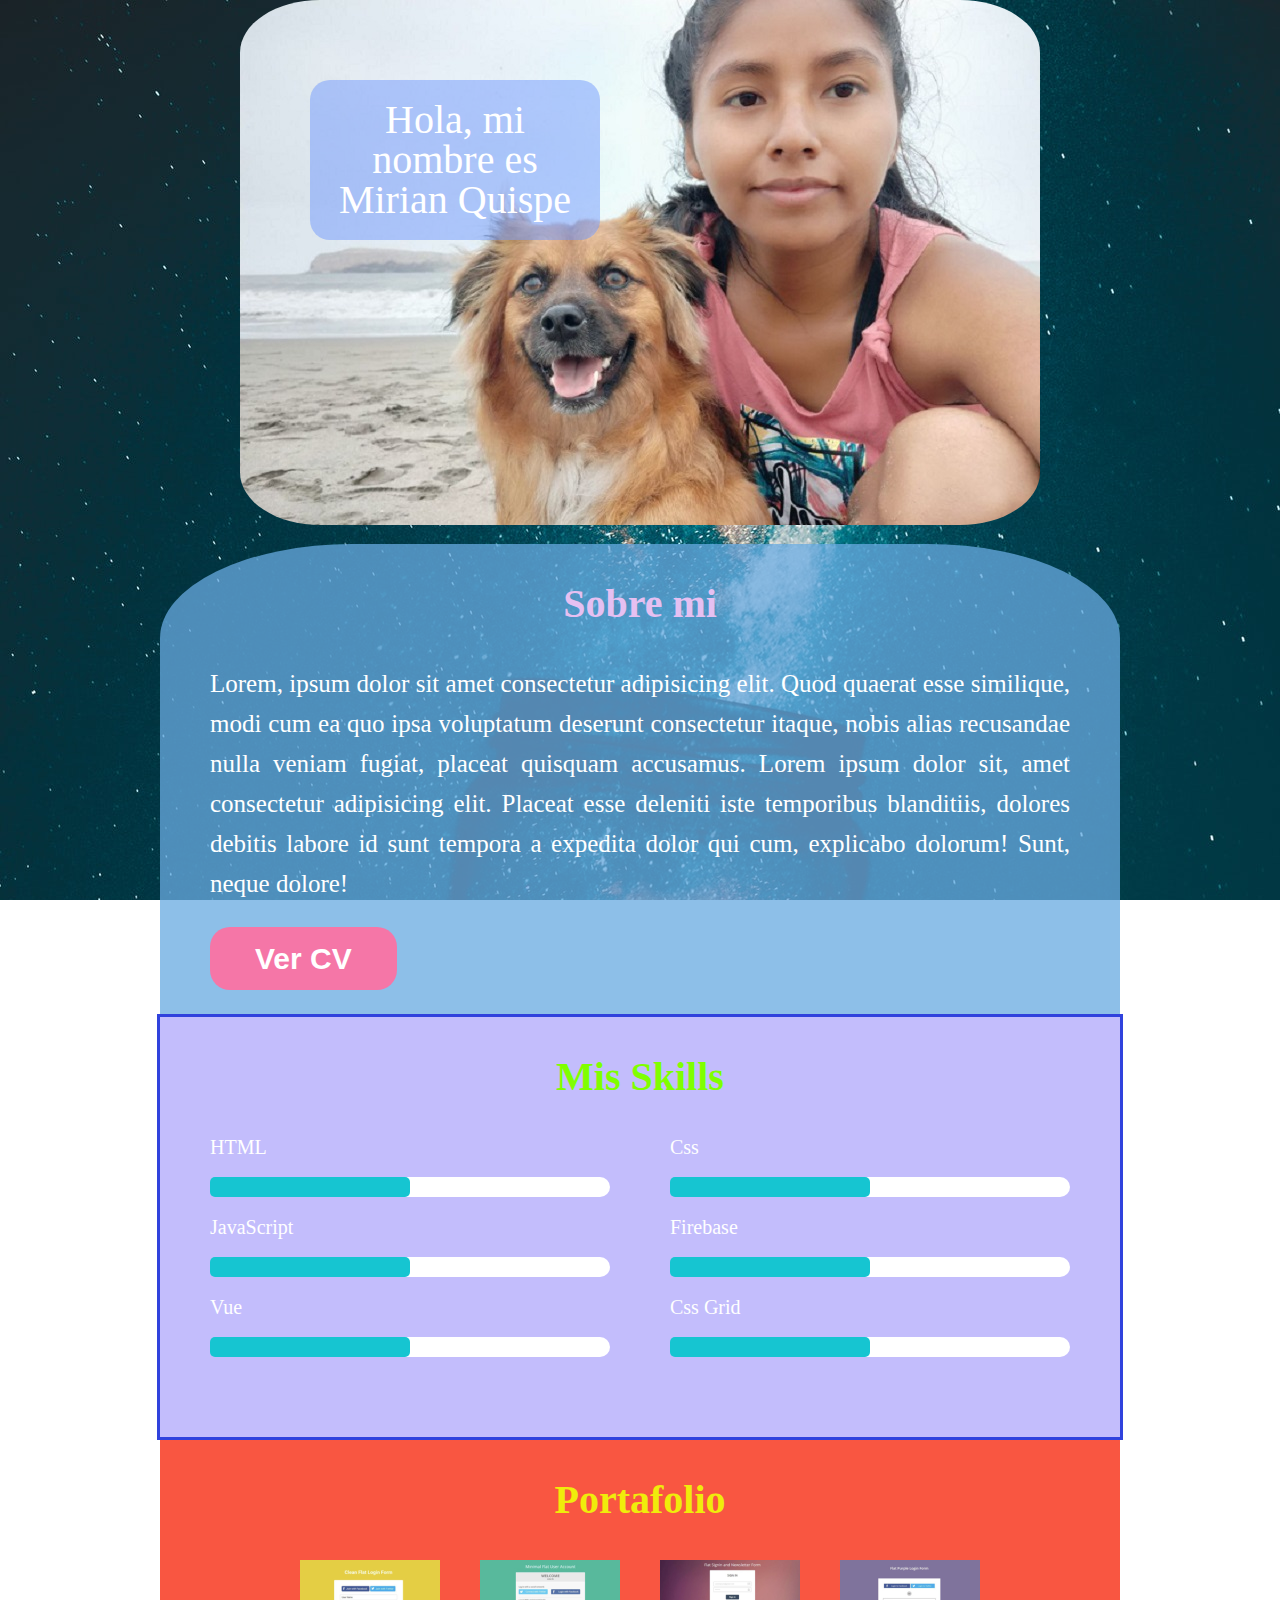
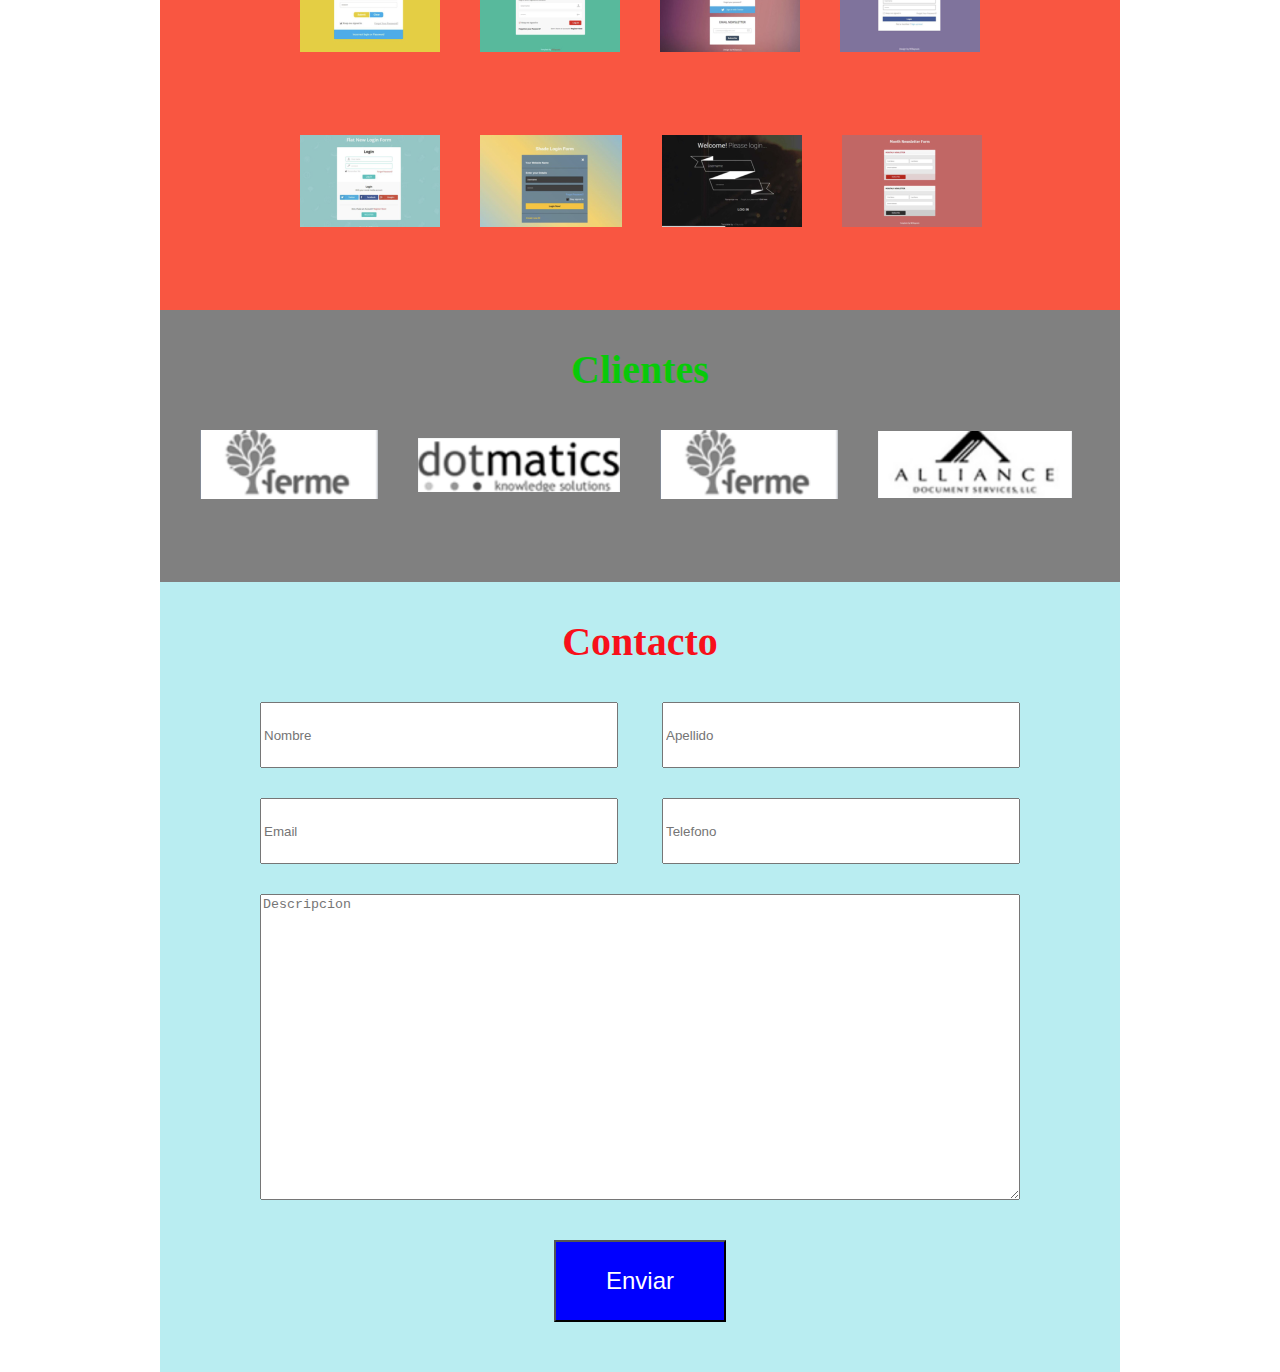
==== commit 47fa2a58: "new change" ====
--- a/index.html
+++ b/index.html
@@ -3,15 +3,16 @@
   <head>
     <meta charset="UTF-8" />
     <meta name="viewport" content="width=device-width, initial-scale=1.0" />
-    <title>Document</title>
+    <title>Profile-Mirian</title>
     <link rel="stylesheet" href="./styles/reset.css" />
     <link rel="stylesheet" href="./styles/main.css" />
+    <link rel="shortcut icon" href="./images/flower.png" type="image/x-icon">
   </head>
   <body>
     <main>
       <section>
-        <div class="div-section width-imagen">
-          <div class="image">
+        <div class="div-section width-imagen-profile">
+          <div class="image-profile">
             <h2 class="hi-name">Hola, mi nombre es Mirian Quispe</h2>
           </div>
           <!--<h1>PachaQtec</h1>-->
@@ -41,31 +42,31 @@
             <div class="aling-skills">
               <div>
                 <h3>HTML</h3>
-                <div class="firts"><div class="second"></div></div>
+                <div class="firts-box"><div class="second-box"></div></div>
               </div>
               <div>
                 <h3>Css</h3>
-                <div class="firts"><div class="second"></div></div>
+                <div class="firts-box"><div class="second-box"></div></div>
               </div>
             </div>
             <div class="aling-skills">
               <div>
                 <h3>JavaScript</h3>
-                <div class="firts"><div class="second"></div></div>
+                <div class="firts-box"><div class="second-box"></div></div>
               </div>
               <div>
                 <h3>Firebase</h3>
-                <div class="firts"><div class="second"></div></div>
+                <div class="firts-box"><div class="second-box"></div></div>
               </div>
             </div>
             <div class="aling-skills">
               <div>
                 <h3>Vue</h3>
-                <div class="firts"><div class="second"></div></div>
+                <div class="firts-box"><div class="second-box"></div></div>
               </div>
               <div>
                 <h3>Css Grid</h3>
-                <div class="firts"><div class="second"></div></div>
+                <div class="firts-box"><div class="second-box"></div></div>
               </div>
             </div>
           </div>
--- a/styles/main.css
+++ b/styles/main.css
@@ -1,10 +1,10 @@
+/*Globals*/
 main{
     background-image: url("../images/lo.jpg");
 	background-attachment: fixed;
 }
 
 h1{
-    /*text-align: center;*/
     padding-left: 50px;
     color: rgb(20, 121, 216);
     font-size: 45px;
@@ -16,22 +16,28 @@
     justify-content: center;  
     
 }
-.image{
-    
+.div-section {
+    width: 960px;
+}
+h2{
+    font-size: 40px;
+    padding: 40px;
+    text-align: center;
+}
+/*Profile 1st section*/
+
+.image-profile{
     width: 100%;
     max-width: 800px;
     margin-bottom: 2%;
     background-image: url("../images/kira2.jpg");
     background-repeat: no-repeat;
     height: 525px;
-}
-.width-imagen{
+    border-radius: 10%;
+}
+.width-imagen-profile{
     display: flex;
     justify-content: center; 
-
-}
-.div-section {
-    width: 960px;
 }
 .hi-name {
     text-align: center;
@@ -43,19 +49,15 @@
     margin-left: 70px;
     margin-top: 80px;
 }
-h2{
-    font-size: 40px;
-    padding: 40px;
-    text-align: center;
-}
+
 /*ABOUT ME*/
 
 .about-me{
-    /*border-top-right-radius: 160px;*/
-    background-color: rgb(104, 170, 224);
+    background-color: rgba(104, 170, 224, 0.753);
+    border-radius: 20% 20% 0 0%;
 }
 .h2-about-me{
-    color: rgb(12, 46, 238);
+    color: rgb(230, 192, 241);
     font-weight: bolder;
 
 }
@@ -86,12 +88,12 @@
 }
 /*MY SKILLS*/
 .skills{
-    background-color: rgb(106, 90, 247);
+    background-color: rgb(106, 90, 247, 0.4);
+    border: rgb(48, 66, 221) solid;
 }
 
 .size-skills{
     margin-bottom: 80px;
-
 }
 h3{
     font-size: 20px;
@@ -103,14 +105,14 @@
     font-weight: bolder;
 }
 
-.firts {
+.firts-box {
     background: #fff;
     height: 20px;
     width: 400px;
     border-radius: 10px;
 }
 
-.second {
+.second-box {
     background: rgb(22, 197, 209);
     height: 20px;
     width: 200px;
@@ -127,11 +129,11 @@
 
 /*Portafolio*/
 .h2-portfolio{
-    color: green;
+    color: rgb(240, 236, 11);
 }
 
 .portfolio{
-    background-color: yellow ;
+    background-color: rgba(247, 44, 18, 0.8) ;
     font-weight: bolder;
 }
 .row{
@@ -164,7 +166,7 @@
 }
 /*Contact*/
 .contact{
-    background-color: #00b894;
+    background-color: rgb(22, 197, 209, 0.3);
 }
 
 .form{
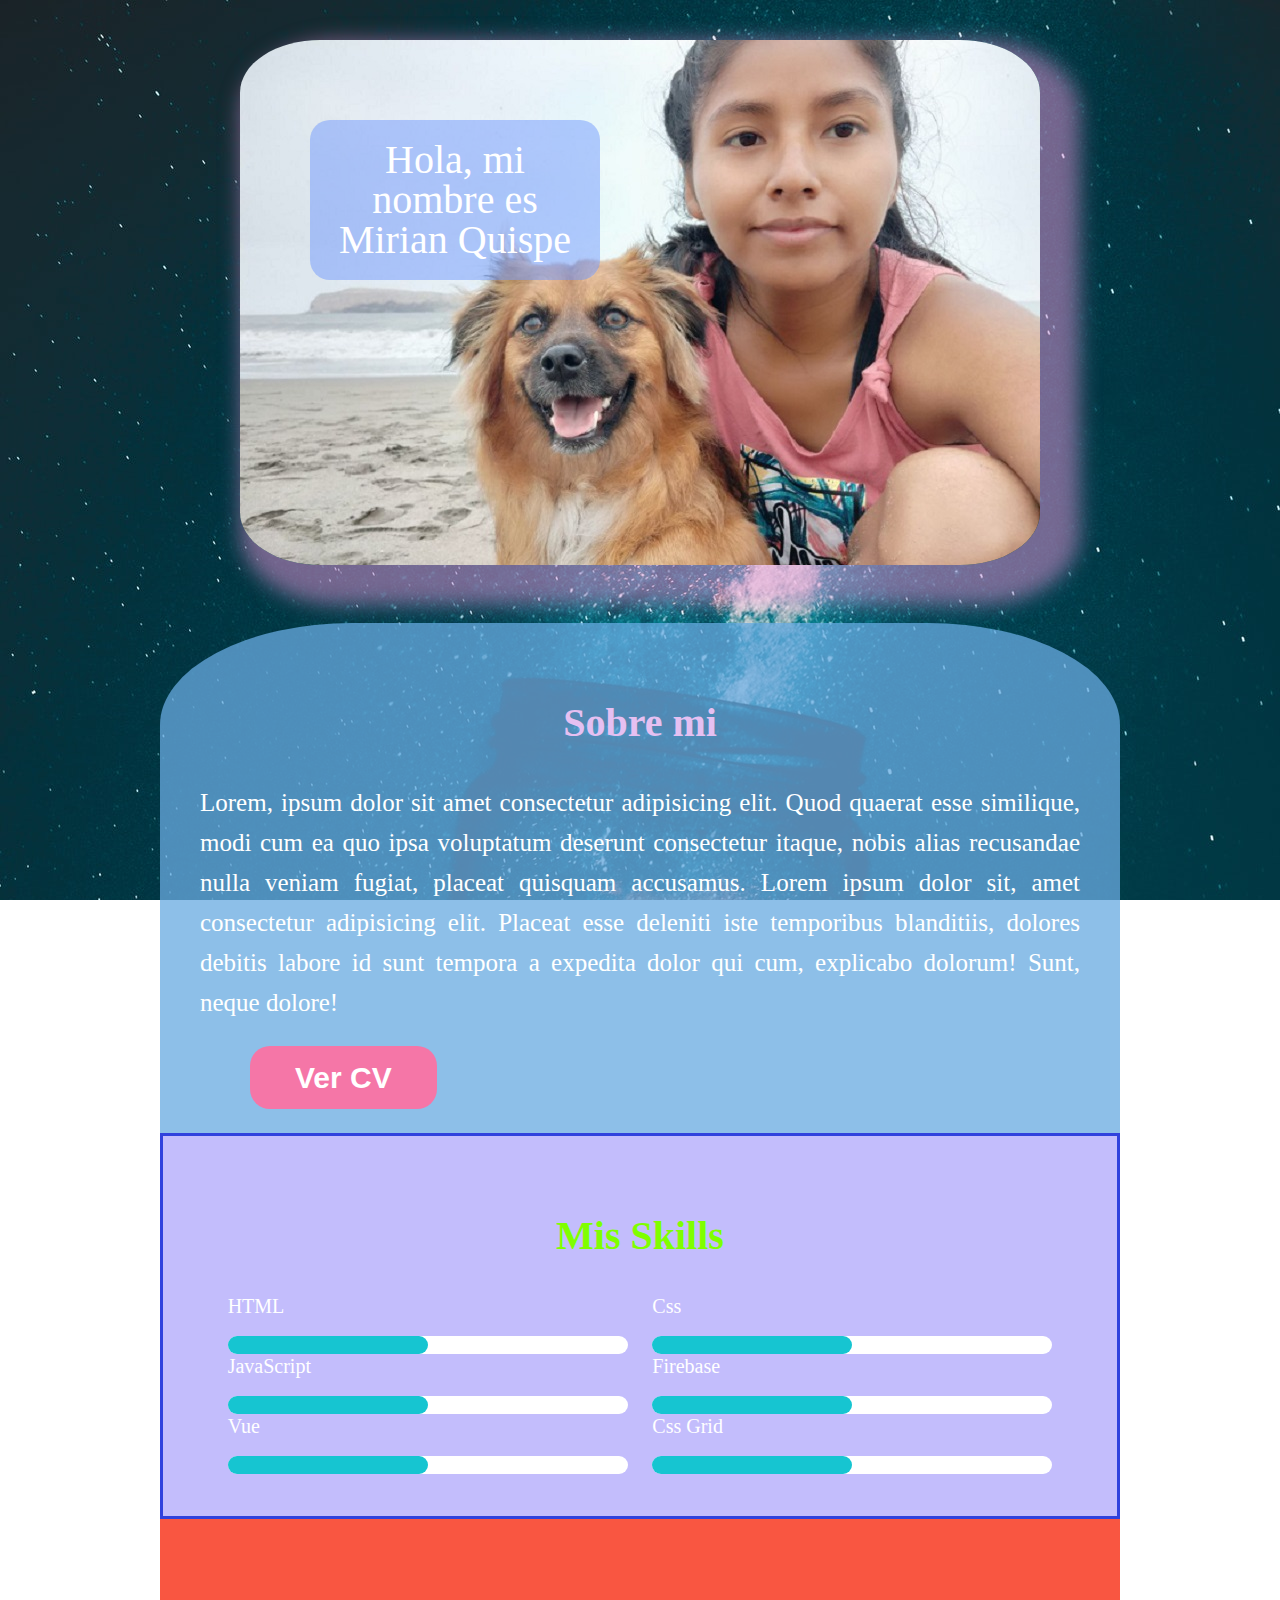
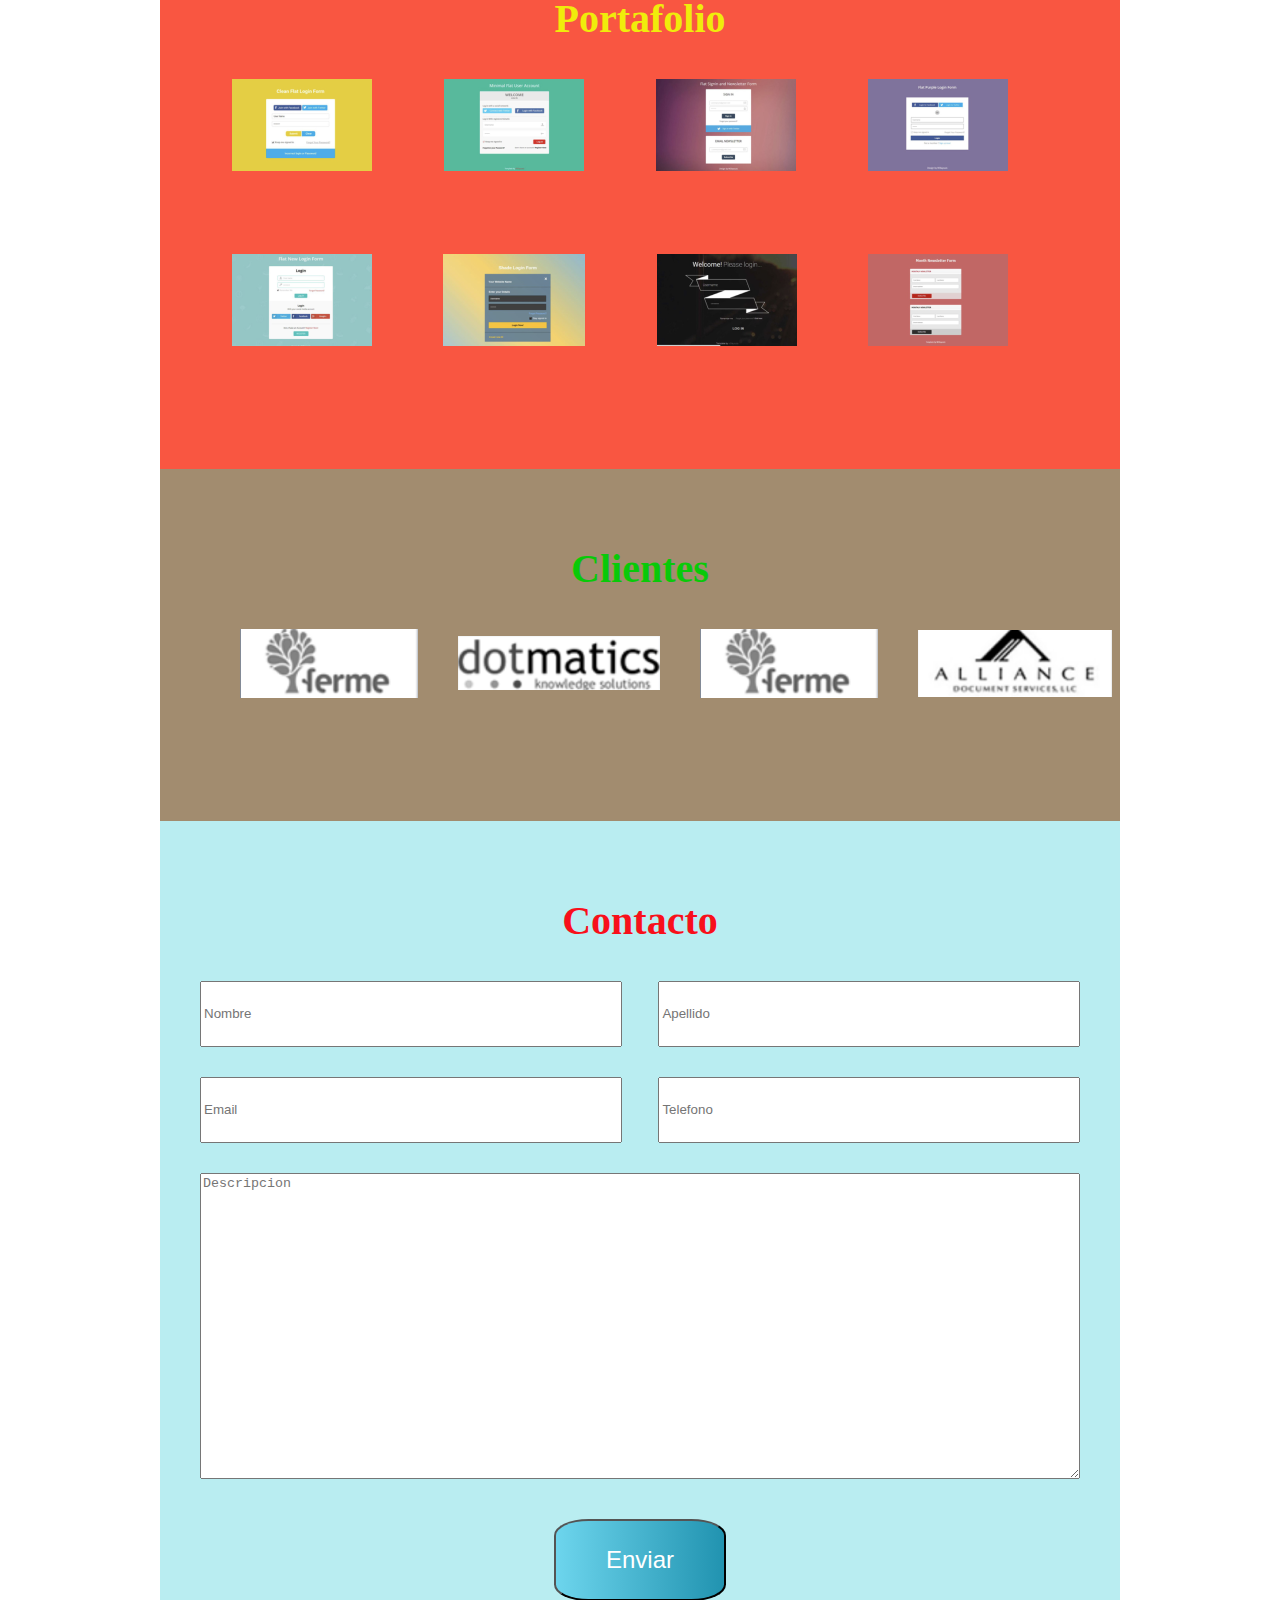
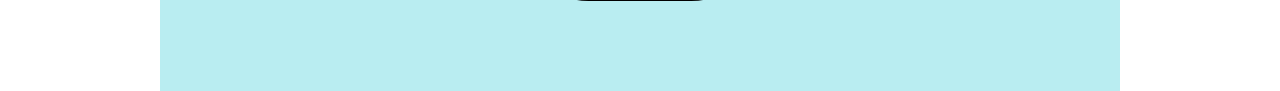
==== commit 64ef0bfb: "cambios" ====
--- a/index.html
+++ b/index.html
@@ -6,7 +6,7 @@
     <title>Profile-Mirian</title>
     <link rel="stylesheet" href="./styles/reset.css" />
     <link rel="stylesheet" href="./styles/main.css" />
-    <link rel="shortcut icon" href="./images/flower.png" type="image/x-icon">
+    <link rel="shortcut icon" href="./images/flower.png" type="image/x-icon" />
   </head>
   <body>
     <main>
@@ -18,163 +18,153 @@
           <!--<h1>PachaQtec</h1>-->
         </div>
       </section>
-      <section>
-        <div class="div-section about-me">
-          <h2 class="h2-about-me">Sobre mi</h2>
-          <div class="div-paragraph">
-            <p class="paragraph">
-              Lorem, ipsum dolor sit amet consectetur adipisicing elit. Quod
-              quaerat esse similique, modi cum ea quo ipsa voluptatum deserunt
-              consectetur itaque, nobis alias recusandae nulla veniam fugiat,
-              placeat quisquam accusamus. Lorem ipsum dolor sit, amet
-              consectetur adipisicing elit. Placeat esse deleniti iste
-              temporibus blanditiis, dolores debitis labore id sunt tempora a
-              expedita dolor qui cum, explicabo dolorum! Sunt, neque dolore!
-            </p>
-            <a href="#">Ver CV</a>
-          </div>
+      <section class="div-section about-me">
+        <h2 class="h2-about-me">Sobre mi</h2>
+        <div class="div-paragraph">
+          <p class="paragraph">
+            Lorem, ipsum dolor sit amet consectetur adipisicing elit. Quod
+            quaerat esse similique, modi cum ea quo ipsa voluptatum deserunt
+            consectetur itaque, nobis alias recusandae nulla veniam fugiat,
+            placeat quisquam accusamus. Lorem ipsum dolor sit, amet consectetur
+            adipisicing elit. Placeat esse deleniti iste temporibus blanditiis,
+            dolores debitis labore id sunt tempora a expedita dolor qui cum,
+            explicabo dolorum! Sunt, neque dolore!
+          </p>
+          <a href="#">Ver CV</a>
         </div>
       </section>
-      <section>
-        <div class="div-section skills">
-          <h2 class="h2-skills">Mis Skills</h2>
-          <div class="size-skills">
-            <div class="aling-skills">
-              <div>
-                <h3>HTML</h3>
-                <div class="firts-box"><div class="second-box"></div></div>
-              </div>
-              <div>
-                <h3>Css</h3>
-                <div class="firts-box"><div class="second-box"></div></div>
-              </div>
+      <section class="div-section skills">
+        <h2 class="h2-skills">Mis Skills</h2>
+        <div class="size-skills">
+          <div class="aling-skills">
+            <div>
+              <h3>HTML</h3>
+              <div class="firts-box"><div class="second-box"></div></div>
             </div>
-            <div class="aling-skills">
-              <div>
-                <h3>JavaScript</h3>
-                <div class="firts-box"><div class="second-box"></div></div>
-              </div>
-              <div>
-                <h3>Firebase</h3>
-                <div class="firts-box"><div class="second-box"></div></div>
-              </div>
+            <div>
+              <h3>Css</h3>
+              <div class="firts-box"><div class="second-box"></div></div>
             </div>
-            <div class="aling-skills">
-              <div>
-                <h3>Vue</h3>
-                <div class="firts-box"><div class="second-box"></div></div>
-              </div>
-              <div>
-                <h3>Css Grid</h3>
-                <div class="firts-box"><div class="second-box"></div></div>
-              </div>
+          </div>
+          <div class="aling-skills">
+            <div>
+              <h3>JavaScript</h3>
+              <div class="firts-box"><div class="second-box"></div></div>
+            </div>
+            <div>
+              <h3>Firebase</h3>
+              <div class="firts-box"><div class="second-box"></div></div>
+            </div>
+          </div>
+          <div class="aling-skills">
+            <div>
+              <h3>Vue</h3>
+              <div class="firts-box"><div class="second-box"></div></div>
+            </div>
+            <div>
+              <h3>Css Grid</h3>
+              <div class="firts-box"><div class="second-box"></div></div>
             </div>
           </div>
         </div>
       </section>
-      <section>
-        <div class="div-section portfolio">
-          <h2 class="h2-portfolio">Portafolio</h2>
-          <div class="row">
-            <figure>
-              <img src="./images/2.png" alt="portafolio1" />
-            </figure>
-            <figure>
-              <img src="./images/3.png" alt="portafolio2" />
-            </figure>
-            <figure>
-              <img src="./images/4.png" alt="portafolio3" />
-            </figure>
-            <figure>
-              <img src="./images/5.png" alt="portafolio4" />
-            </figure>
-          </div>
+      <section class="div-section portfolio">
+        <h2 class="h2-portfolio">Portafolio</h2>
+        <div class="row">
+          <figure>
+            <img src="./images/2.png" alt="portafolio1" />
+          </figure>
+          <figure>
+            <img src="./images/3.png" alt="portafolio2" />
+          </figure>
+          <figure>
+            <img src="./images/4.png" alt="portafolio3" />
+          </figure>
+          <figure>
+            <img src="./images/5.png" alt="portafolio4" />
+          </figure>
+        </div>
 
-          <div class="row">
-            <figure>
-              <img src="./images/6.png" alt="portafolio5" />
-            </figure>
-            <figure>
-              <img src="./images/7.png" alt="portafolio6" />
-            </figure>
-            <figure>
-              <img src="./images/8.png" alt="portafolio7" />
-            </figure>
-            <figure>
-              <img src="./images/image.png" alt="portafolio8" />
-            </figure>
-          </div>
+        <div class="row">
+          <figure>
+            <img src="./images/6.png" alt="portafolio5" />
+          </figure>
+          <figure>
+            <img src="./images/7.png" alt="portafolio6" />
+          </figure>
+          <figure>
+            <img src="./images/8.png" alt="portafolio7" />
+          </figure>
+          <figure>
+            <img src="./images/image.png" alt="portafolio8" />
+          </figure>
         </div>
       </section>
-      <section>
-        <div class="div-section clients">
-          <h2 class="h2-clients">Clientes</h2>
-          <div class="row-clients">
-            <figure>
-              <img src="./images/9.png" alt="client1" />
-            </figure>
-            <figure>
-              <img src="./images/10.png" alt="client1" />
-            </figure>
-            <figure>
-              <img src="./images/9.png" alt="client1" />
-            </figure>
-            <figure>
-              <img src="./images/11.png" alt="client1" />
-            </figure>
-          </div>
+      <section class="div-section clients">
+        <h2 class="h2-clients">Clientes</h2>
+        <div class="row-clients">
+          <figure>
+            <img src="./images/9.png" alt="client1" />
+          </figure>
+          <figure>
+            <img src="./images/10.png" alt="client1" />
+          </figure>
+          <figure>
+            <img src="./images/9.png" alt="client1" />
+          </figure>
+          <figure>
+            <img src="./images/11.png" alt="client1" />
+          </figure>
         </div>
       </section>
-      <section>
-        <div class="div-section contact">
-          <h2 class="h2-contact">Contacto</h2>
-          <form action="#">
-            <div class="form">
-              <input
-                type="text"
-                placeholder="Nombre"
-                pattern="[A-Za-z]"
-                required
-              />
-              <input
-                type="text"
-                placeholder="Apellido"
-                pattern="[A-Za-z]"
-                required
-              />
-            </div>
-            <div class="form">
-              <input
-                type="email"
-                placeholder="Email"
-                minlength="6"
-                maxlength="50"
-                required
-              />
-              <input
-                type="text"
-                placeholder="Telefono"
-                minlength="5"
-                maxlength="10"
-                pattern="[0-9]"
-                required
-              />
-            </div>
-            <div class="form">
-              <textarea
-                cols="30"
-                rows="10"
-                placeholder="Descripcion"
-                maxlength="150"
-                pattern="[A-Za-z]"
-                required
-              ></textarea>
-            </div>
-            <div class="button">
-              <button type="submit">Enviar</button>
-            </div>
-          </form>
-        </div>
+      <section class="div-section contact">
+        <h2 class="h2-contact">Contacto</h2>
+        <form action="#">
+          <div class="form">
+            <input
+              type="text"
+              placeholder="Nombre"
+              pattern="[A-Za-z]"
+              required
+            />
+            <input
+              type="text"
+              placeholder="Apellido"
+              pattern="[A-Za-z]"
+              required
+            />
+          </div>
+          <div class="form">
+            <input
+              type="email"
+              placeholder="Email"
+              minlength="6"
+              maxlength="50"
+              required
+            />
+            <input
+              type="text"
+              placeholder="Telefono"
+              minlength="5"
+              maxlength="10"
+              pattern="[0-9]"
+              required
+            />
+          </div>
+          <div class="form">
+            <textarea
+              cols="30"
+              rows="10"
+              placeholder="Descripcion"
+              maxlength="150"
+              pattern="[A-Za-z]"
+              required
+            ></textarea>
+          </div>
+          <div class="button">
+            <button type="submit">Enviar</button>
+          </div>
+        </form>
       </section>
     </main>
   </body>
--- a/styles/main.css
+++ b/styles/main.css
@@ -1,215 +1,233 @@
 /*Globals*/
-main{
-    background-image: url("../images/lo.jpg");
-	background-attachment: fixed;
-}
-
-h1{
-    padding-left: 50px;
-    color: rgb(20, 121, 216);
-    font-size: 45px;
-    padding-top: 5px;
-    font-weight: bold;
-}   
-section {
-    display: flex;
-    justify-content: center;  
-    
-}
+main {
+  background-image: url("../images/lo.jpg");
+  background-attachment: fixed;
+}
+
+h1 {
+  padding-left: 50px;
+  padding-top: 5px;
+
+  font-size: 45px;
+  font-weight: bold;
+
+  color: rgb(20, 121, 216);
+}
+
 .div-section {
-    width: 960px;
-}
-h2{
-    font-size: 40px;
-    padding: 40px;
-    text-align: center;
+  width: 100%;
+  max-width: 960px;
+  box-sizing: border-box;
+  overflow: hidden;
+  padding: 40px;
+  margin: auto;
+}
+
+h2 {
+  padding: 40px;
+  text-align: center;
+  font-size: 40px;
 }
 /*Profile 1st section*/
 
-.image-profile{
-    width: 100%;
-    max-width: 800px;
-    margin-bottom: 2%;
-    background-image: url("../images/kira2.jpg");
-    background-repeat: no-repeat;
-    height: 525px;
-    border-radius: 10%;
-}
-.width-imagen-profile{
-    display: flex;
-    justify-content: center; 
+.image-profile {
+  margin-bottom: 2%;
+  width: 100%;
+  max-width: 800px;
+  height: 525px;
+  border-radius: 10%;
+  box-shadow: 20px 20px 20px 20px rgba(231, 150, 218, 0.5);
+  background-repeat: no-repeat;
+  background-image: url("../images/kira2.jpg");
+}
+.width-imagen-profile {
+  display: flex;
+  justify-content: center;
 }
 .hi-name {
-    text-align: center;
-    color: white;
-    width: 250px;
-    background-color: rgba(114, 153, 254, 0.5);
-    border-radius: 20px;
-    padding: 20px;
-    margin-left: 70px;
-    margin-top: 80px;
+  margin-left: 70px;
+  margin-top: 80px;
+  padding: 20px;
+  width: 250px;
+
+  text-align: center;
+  color: white;
+  border-radius: 20px;
+  background-color: rgba(114, 153, 254, 0.5);
 }
 
 /*ABOUT ME*/
 
-.about-me{
-    background-color: rgba(104, 170, 224, 0.753);
-    border-radius: 20% 20% 0 0%;
-}
-.h2-about-me{
-    color: rgb(230, 192, 241);
-    font-weight: bolder;
-
-}
-.paragraph{
-    font-size: 25px;
-    line-height: 40px;
-    padding-left: 50px;
-    padding-right: 50px;
-    color: white;
-    text-align: justify ;
-    margin-bottom: 40px;
-}
-.div-paragraph{
-    margin-bottom: 40px;
-}
-
-a{
-    font-weight: bolder;
-    font-family: Arial, Helvetica, sans-serif;
-    font-size: 30px;
-    padding: 15px 45px;
-    background: rgb(245, 118, 167);
-    border: 1px unset #740f66;
-    color: #fff;
-    border-radius: 20px;
-    text-decoration:none;
-    margin-left: 50px;
+.about-me {
+  border-radius: 20% 20% 0 0%;
+  background-color: rgba(104, 170, 224, 0.753);
+}
+.h2-about-me {
+  display: block;
+  font-weight: bolder;
+  color: rgb(230, 192, 241);
+}
+.paragraph {
+  margin-bottom: 40px;
+  /* padding-left: 50px;
+  padding-right: 50px;*/
+  font-size: 25px;
+  line-height: 40px;
+  text-align: justify;
+  color: white;
+}
+/*
+.div-paragraph {
+  margin-bottom: 60px;
+}*/
+
+a {
+  margin-left: 50px;
+  padding: 15px 45px;
+  font-size: 30px;
+  font-family: Arial, Helvetica, sans-serif;
+  font-weight: bolder;
+  color: #fff;
+
+  background: rgb(245, 118, 167);
+  border: 1px unset #740f66;
+  border-radius: 20px;
+  text-decoration: none;
 }
 /*MY SKILLS*/
-.skills{
-    background-color: rgb(106, 90, 247, 0.4);
-    border: rgb(48, 66, 221) solid;
-}
-
-.size-skills{
-    margin-bottom: 80px;
-}
-h3{
-    font-size: 20px;
-    color: #fff;
-    margin-bottom: 20px;
-}
-.h2-skills{
-    color: chartreuse;
-    font-weight: bolder;
+.skills {
+  border: rgb(48, 66, 221) solid;
+  background-color: rgb(106, 90, 247, 0.4);
+}
+/*
+.size-skills {
+  margin-bottom: 80px;
+}*/
+h3 {
+  font-size: 20px;
+  color: #fff;
+  margin-bottom: 20px;
+}
+.h2-skills {
+  font-weight: bolder;
+  color: chartreuse;
 }
 
 .firts-box {
-    background: #fff;
-    height: 20px;
-    width: 400px;
-    border-radius: 10px;
+  height: 45%;
+  width: 400px;
+  background: #fff;
+  border-radius: 10px;
 }
 
 .second-box {
-    background: rgb(22, 197, 209);
-    height: 20px;
-    width: 200px;
-    border-radius: 5px;
-}
-
-.aling-skills{
-    display: flex;
-    margin-bottom: 20px;
-    justify-content: space-between;
-    padding-left: 50px;
-    padding-right: 50px;
+  height: 100%;
+  width: 50%;
+  background: rgb(22, 197, 209);
+  border-radius: 10px;
+}
+
+.aling-skills {
+  /*padding-left: 50px;
+  padding-right: 50px;*/
+  margin-bottom: 20px;
+  display: flex;
+  justify-content: space-evenly;
 }
 
 /*Portafolio*/
-.h2-portfolio{
-    color: rgb(240, 236, 11);
-}
-
-.portfolio{
-    background-color: rgba(247, 44, 18, 0.8) ;
-    font-weight: bolder;
-}
-.row{
-    display: flex;
-    align-content: space-between;
-    padding-left: 140px;
-    margin-bottom: 60px;
-}
-figure{
-    margin-right: 40px;
-    margin-bottom: 20px;
+.h2-portfolio {
+  color: rgb(240, 236, 11);
+}
+
+.portfolio {
+  font-weight: bolder;
+  background-color: rgba(247, 44, 18, 0.8);
+}
+.row {
+  margin-bottom: 60px;
+  display: flex;
+  justify-content: space-evenly;
+}
+figure {
+  margin-right: 40px;
+  margin-bottom: 20px;
 }
 
 /*Clients*/
 
-.h2-clients{
-    color: rgb(9, 201, 9);
-    font-weight: bolder;
-}
-.clients{
-    background-color: grey;
-}
-.row-clients{
-    display: flex;
+.h2-clients {
+  font-weight: bolder;
+  color: rgb(9, 201, 9);
+}
+.clients {
+  background-color: rgba(100, 63, 15, 0.6);
+}
+.row-clients {
+  padding-left: 40px;
+  padding-right: 40px;
+  margin-bottom: 60px;
+  display: flex;
+  align-items: center;
+  align-content: space-between;
+}
+/*Contact*/
+.contact {
+  background-color: rgb(22, 197, 209, 0.3);
+}
+
+.form {
+  display: flex;
+  margin-bottom: 30px;
+  justify-content: space-between;
+}
+input {
+  width: 47%;
+  height: 60px;
+}
+.h2-contact {
+  font-weight: bolder;
+  color: rgb(248, 16, 27);
+}
+
+textarea {
+  margin-bottom: 10px;
+  width: 100%;
+  height: 300px;
+}
+button {
+  padding: 25px 50px 25px 50px;
+  margin-bottom: 20px;
+  display: flex;
+  font-size: 24px;
+  text-align: center;
+  color: white;
+  background: #2193b0; /* fallback for old browsers */
+  background: -webkit-linear-gradient(
+    to right,
+    #6dd5ed,
+    #2193b0
+  ); /* Chrome 10-25, Safari 5.1-6 */
+  background: linear-gradient(
+    to right,
+    #6dd5ed,
+    #2193b0
+  ); /* W3C, IE 10+/ Edge, Firefox 16+, Chrome 26+, Opera 12+, Safari 7+ */
+  border-radius: 20%;
+}
+.button {
+  display: flex;
+  justify-content: center;
+  margin-bottom: 30px;
+  margin-left: 100px;
+  margin-right: 100px;
+}
+
+/*RESPONSIVE*/
+@media screen and (max-width: 900px) {
+  .container-about-us {
+    flex-direction: column;
+    justify-content: center;
     align-items: center;
-    align-content: space-between;
-    padding-left: 40px;
-    padding-right: 40px;
-    margin-bottom: 60px;
-}
-/*Contact*/
-.contact{
-    background-color: rgb(22, 197, 209, 0.3);
-}
-
-.form{
-    display: flex;
-    margin-bottom: 30px; 
-    justify-content: space-between;
-    margin-left: 100px;
-    margin-right: 100px;
-}
-input{
-    width: 350px;
-    height: 60px;
-}
-.h2-contact{
-    color: rgb(248, 16, 27);
-    font-weight: bolder;
-}
-
-textarea{
-    width: 100%;
-    height: 300px;
-    margin-bottom: 10px;
-}
-button{
-    font-size: 24px;
-    padding:  25px 50px 25px 50px;
-    display: flex;
-    margin-bottom: 20px;
-    text-align: center;
-    color: white;
-    background-color: blue;
-}
-.button{
-    display: flex;
-    justify-content: center;
-    margin-bottom: 30px; 
-    margin-left: 100px;
-    margin-right: 100px;
-}
-
-
-
-
-
-
-    +  }
+}
